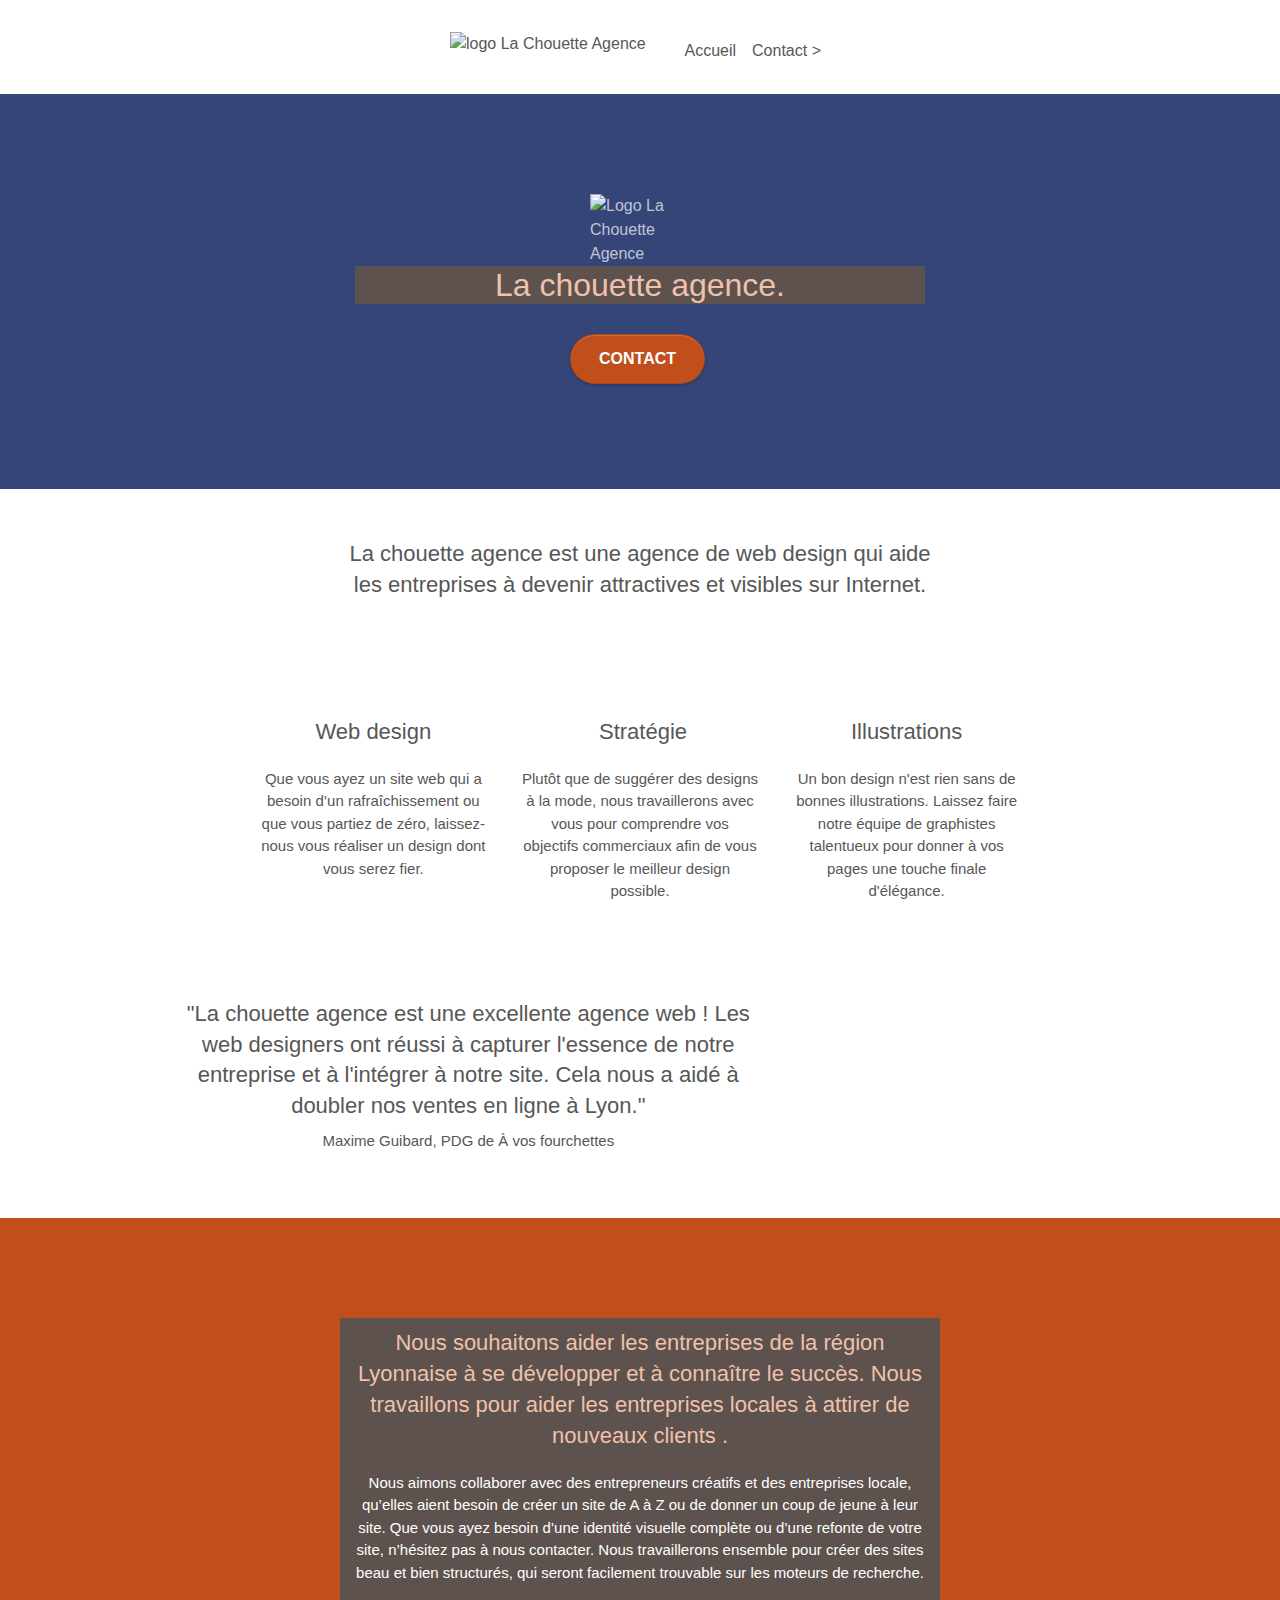
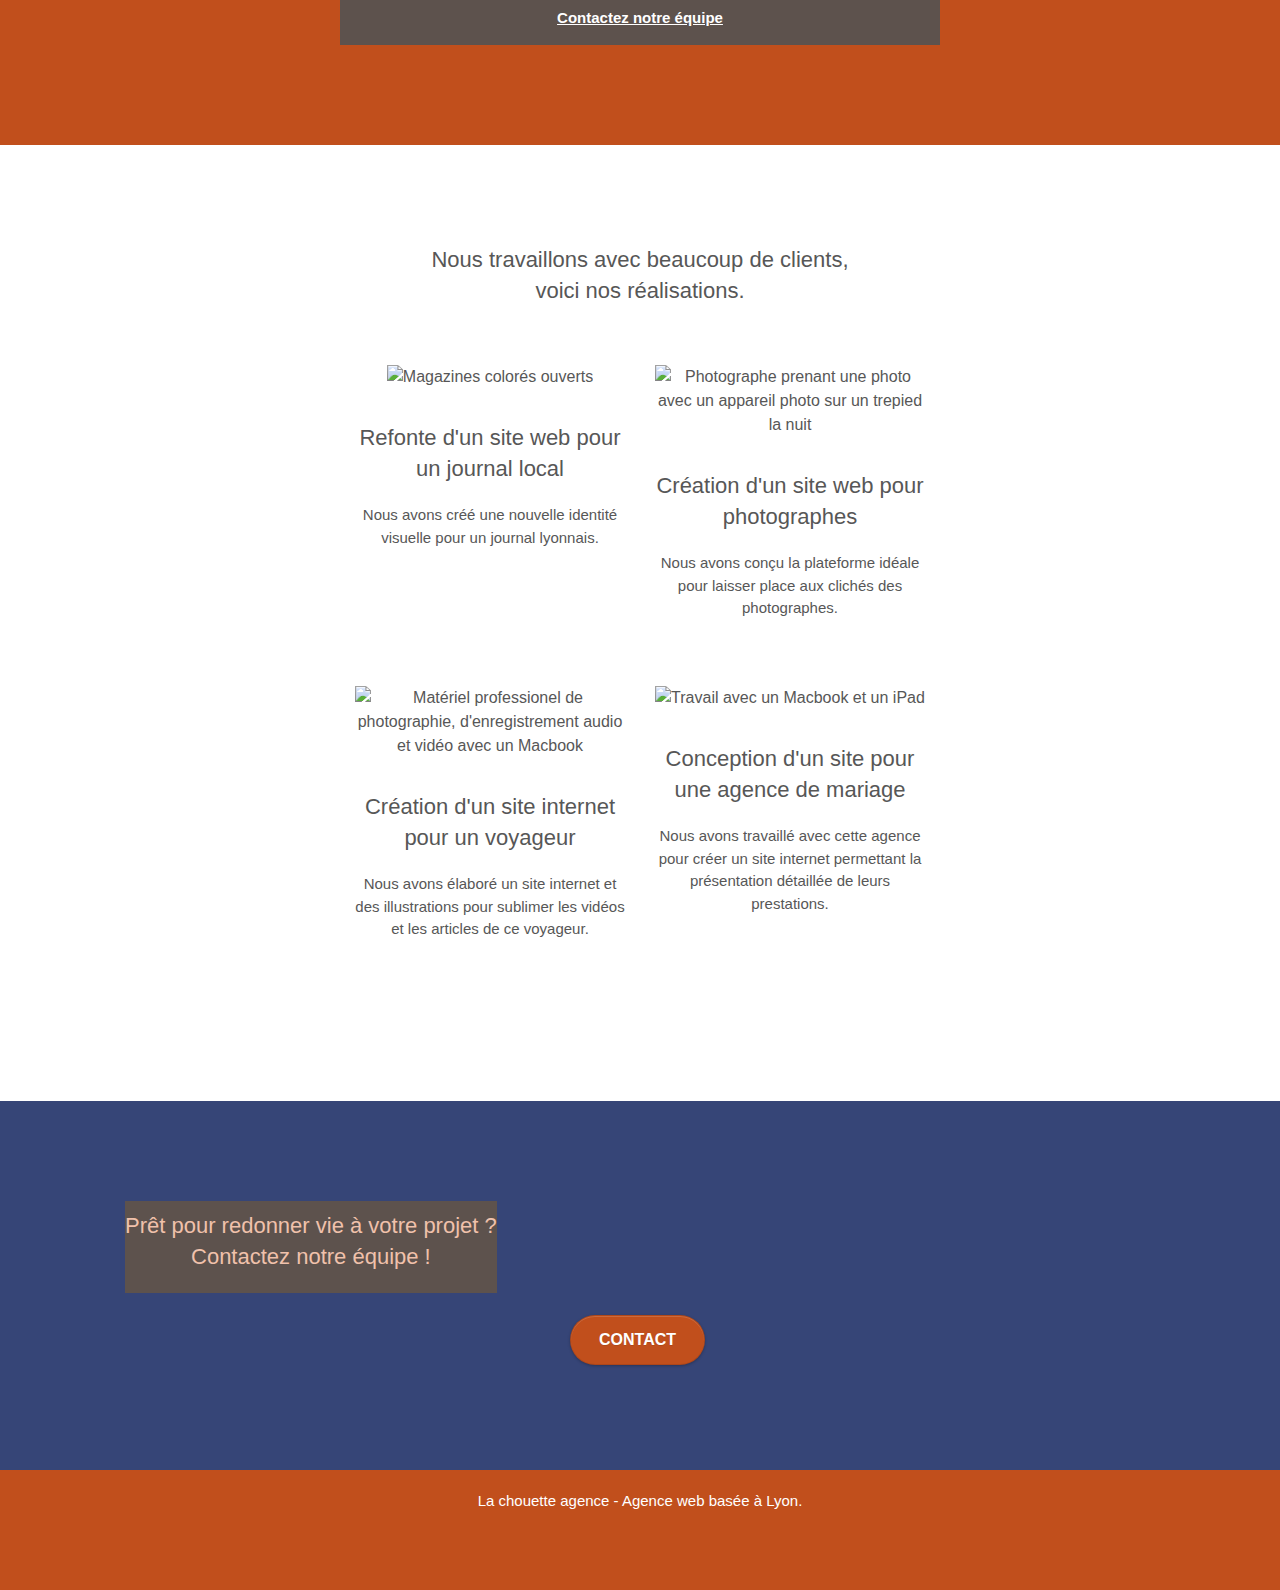
==== index.html @ 28e5acdd "Ajout CSS pour icône, MAJ navbar & suppression exemple navbar" ====
<!DOCTYPE html>
<html lang="fr">
<head>
    <meta charset="utf-8">
    <meta name="keywords" content="seo, google, site web, site internet, agence design paris, agence design, agence design,agence design,agence design,agence design,agence design,agence design,agence design,agence design">
    <meta name="description" content="Agence web à paris, stratégie web, web design, illustrations, design de site web, site web, web, internet, site internet, site">
    <meta name="viewport" content="width=device-width, initial-scale=1.0">
    
    <link rel="shortcut icon" type="image/png" href="favicon.jpg">
    
	<link rel="stylesheet" href="https://stackpath.bootstrapcdn.com/bootstrap/4.4.1/css/bootstrap.min.css" integrity="sha384-Vkoo8x4CGsO3+Hhxv8T/Q5PaXtkKtu6ug5TOeNV6gBiFeWPGFN9MuhOf23Q9Ifjh" crossorigin="anonymous">
	<link rel="stylesheet" type="text/css" href="style.css">
	<link rel="stylesheet" type="text/css" href="css/font-awesome.css">
	<link rel="stylesheet" type="text/css" href="css/et-line.css">

	<script src="https://code.jquery.com/jquery-3.4.1.slim.min.js" integrity="sha384-J6qa4849blE2+poT4WnyKhv5vZF5SrPo0iEjwBvKU7imGFAV0wwj1yYfoRSJoZ+n" crossorigin="anonymous"></script>
	<script src="https://stackpath.bootstrapcdn.com/bootstrap/4.4.1/js/bootstrap.min.js" integrity="sha384-wfSDF2E50Y2D1uUdj0O3uMBJnjuUD4Ih7YwaYd1iqfktj0Uod8GCExl3Og8ifwB6" crossorigin="anonymous"></script>

    <title>La Chouette Agence - Accueil</title>

    
<!-- Analytics -->
 
<!-- Analytics END -->
    
</head>
<body>
<!-- Principal conteneur -->
<div class="page-container">
    
<!-- bloc-0 -->
<header aria-label="Header">
	<div id="logo">
			<a href="index.html"><img src="img/la-chouette-agence-min.png" alt="logo La Chouette Agence" height="40" /></a>
		</div>
		<nav class="navbar navbar-light navbar-expand-sm">
			<button class="navbar-toggler" type="button" data-toggle="collapse" data-target="#responsive" aria-expanded="true" aria-label="Toggle navigation">
				<span class="navbar-toggler-icon"></span>
			</button>

			<div class="collapse navbar-collapse" id="responsive">
				<ul class="navbar-nav mr-auto">
					<li class="nav-item">
						<a class="nav-link" href="../index.html">Accueil</a>
					</li>
					<li class="nav-item">
						<a class="nav-link" href="../page2.html">Contact ></a>
					</li>
				</ul>
			</div>
		</nav>
</header>
<!-- bloc-0 END -->

<!-- bloc-1-presentation -->
<section role="banner" aria-label="Présentation">
	<div class="bloc bgc-dark-slate-blue bg-banniere d-bloc bg-t-edge bloc-bg-texture texture-paper b-parallax" id="bloc-1-hero">
		<div class="container bloc-lg">
			<div class="row tight-width-whitespace">
				<div class="col-sm-12">
					<img src="img/logo-min.png" class="center-block image-resize-mode" width="100" role="img" aria-label="Logo Chouette" alt="Logo La Chouette Agence" />
					<div class="bg-banniere-texte">
						<h1 class="text-center hero-bloc-text tc-white ">
							La chouette agence.
						</h1>
					</div>
					<div class="text-center">
						<a href="page2.html" class="btn btn-lg btn-clean btn-rd cta-hero btn-atomic-tangerine" id="cta-hero" role="button" aria-label="Contact" aria-describedby="Aller sur la page de contact">Contact</a>
					</div>
				</div>
			</div>
		</div>
	</div>
</section>
<!-- bloc-1-presentation END -->

<!-- bloc-2-services -->
<section aria-label="Service">
	<div class="bloc bgc-white l-bloc" id="bloc-2-services">
		<div class="container bloc-md">
			<div class="row">
				<div class="col-sm-12 text-center">
					<h2>
					La chouette agence est une agence de web design qui aide <br>
					les entreprises à devenir attractives et visibles sur Internet.
					</h2>
				</div>
			</div>
			<div class="row voffset-lg med-width-whitespace">
				<div class="col-sm-4">
					<div class="text-center">
						<span class="et-icon-browser sm-shadow icon-dark-slate-blue icons icon-lg" role="img" aria-label="Icône Application"></span>
					</div>
					<h2 class="mg-md text-center">
						Web design
					</h2>
					<p class="text-center ">
						Que vous ayez un site web qui a besoin d&rsquo;un rafraîchissement ou que vous partiez de zéro, laissez-nous vous réaliser un design dont vous serez fier.
					</p>
				</div>
				<div class="col-sm-4">
					<div class="text-center">
						<span class="et-icon-presentation sm-shadow icon-dark-slate-blue icons icon-lg" role="img" aria-label="Icône Courbe Ascendante"></span>
					</div>
					<h2 class="mg-md text-center">
						&nbsp;Stratégie
					</h2>
					<p class="text-center ">
						Plutôt que de suggérer des designs à la mode, nous travaillerons avec vous pour comprendre vos objectifs commerciaux afin de vous proposer le meilleur design possible.<br>
					</p>
				</div>
				<div class="col-sm-4">
					<div class="text-center">
						<span class="et-icon-edit sm-shadow icon-dark-slate-blue icons icon-lg" role="img" aria-label="Icône Crayon"></span>
					</div>
					<h2 class="mg-md text-center">
						Illustrations
					</h2>
					<p class="text-center ">
						Un bon design n'est rien sans de bonnes illustrations. Laissez faire notre équipe de graphistes talentueux pour donner à vos pages une touche finale d'élégance.
					</p>
				</div>
			</div>
			<div class="row voffset-lg voffset">
				<div class="col-xs-12 col-md-8 col-md-offset-2 text-center">
					<h2 aria-label="Citation">
					"La chouette agence est une excellente agence web ! Les <br>
					web designers ont réussi à capturer l'essence de notre <br>
					entreprise et à l'intégrer à notre site. Cela nous a aidé à <br>
					doubler nos ventes en ligne à Lyon."
					</h2>

					<p class="quoteAuthor" aria-label="Auteur">
						Maxime Guibard, PDG de À vos fourchettes
					</p>

				</div>
			</div>
		</div>
	</div>
</section>
<!-- bloc-2-services END -->

<!-- bloc-3-what-i-do -->
<section role="banner" aria-label="Qu'est-ce que je fais?">
	<div class="bloc tc-white bgc-atomic-tangerine bg-presentation d-bloc bloc-bg-texture b-parallax" id="bloc-3-what-i-do">
		<div class="container bloc-lg">
			<div class="row tight-width-whitespace">
				<div class="col-sm-12 bg-banniere-texte">
					<h2 class="mg-md text-center tc-white bg-banniere-texte">
						Nous souhaitons aider les entreprises de la région Lyonnaise à se développer et à connaître le succès. Nous travaillons pour aider les entreprises locales à attirer de nouveaux clients .<br>
					</h2>
					<p class="text-center white bg-banniere-texte">
						Nous aimons collaborer avec des entrepreneurs créatifs et des entreprises locale, qu’elles aient besoin de créer un site de A à Z ou de donner un coup de jeune à leur site. Que vous ayez besoin d’une identité visuelle complète ou d’une refonte de votre site, n’hésitez pas à nous contacter. Nous travaillerons ensemble pour créer des sites beau et bien structurés, qui seront facilement trouvable sur les moteurs de recherche. <br><br><a class="ltc-white bold-link" href="page2.html" role="link" aria-label="Contact" aria-describedby="Allez à la page de contact">Contactez notre équipe</a><br>
					</p>
				</div>
			</div>
		</div>
	</div>
</section>
<!-- bloc-3-what-i-do END -->

<!-- bloc-4-portfolio -->
<section aria-label="Portfolio">
	<div class="bloc bgc-white bg-lines-h2-bg bg-repeat l-bloc" id="bloc-4-portfolio">
		<div class="container bloc-lg">
			<div class="row">
				<div class="col-sm-12 text-center">
					<h2>
					Nous travaillons avec beaucoup de clients,<br>
					voici nos réalisations.
					</h2>
				</div>
			</div>
			<div class="row tight-width-whitespace portfolio-row">
				<div class="col-sm-6">
					<a href="#" data-lightbox="img/1.jpg" data-gallery-id="gallery-1" data-caption="Refonte d'un site web pour un journal local" data-frame="snapshot-lb"><img src="img/1-min.jpg" role="img" alt="Magazines colorés ouverts" class="img-responsive portfolio-thumb" /></a>
					<h2 class="mg-md text-center">
						Refonte d'un site web pour un journal local
					</h2>
					<p class="text-center">
						Nous avons créé une nouvelle identité visuelle pour un journal lyonnais.
					</p>
				</div>
				<div class="col-sm-6">
					<a href="#" data-lightbox="img/2-min.jpg" data-gallery-id="gallery-1" data-caption="Création d'un site web pour photographes" data-frame="snapshot-lb"><img src="img/2-min.jpg" class="img-responsive portfolio-thumb" role="img" alt="Photographe prenant une photo avec un appareil photo sur un trepied la nuit" /></a>
					<h2 class="mg-md text-center">
						Création d'un site web pour photographes
					</h2>
					<p class="text-center">
						Nous avons conçu la plateforme idéale pour laisser place aux clichés des photographes.
					</p>
				</div>
			</div>
			<div class="row tight-width-whitespace portfolio-row">
				<div class="col-sm-6">
					<a href="#" data-lightbox="img/3-min.jpg" data-gallery-id="gallery-1" data-caption="Création d'un site internet pour un voyageur" data-frame="snapshot-lb"><img src="img/3-min.jpg" class="img-responsive portfolio-thumb" role="img" alt="Matériel professionel de photographie, d'enregistrement audio et vidéo avec un Macbook"/></a>
					<h2 class="mg-md text-center">
						Création d'un site internet pour un voyageur
					</h2>
					<p class="text-center">
						Nous avons élaboré un site internet et des illustrations pour sublimer les vidéos et les articles de ce voyageur.
					</p>
				</div>
				<div class="col-sm-6">
					<a href="#" data-lightbox="img/4-min.jpg" data-gallery-id="gallery-1" data-caption="Conception d'un site pour une agence de mariage" data-frame="snapshot-lb"><img src="img/4-min.jpg" class="img-responsive portfolio-thumb" role="img" alt="Travail avec un Macbook et un iPad" /></a>
					<h2 class="mg-md text-center">
						Conception d'un site pour une agence de mariage
					</h2>
					<p class="text-center">
						Nous avons travaillé avec cette agence pour créer un site internet permettant la présentation détaillée de leurs prestations.
					</p>
				</div>
			</div>
		</div>
	</div>
</section>
<!-- bloc-4-portfolio END -->

<!-- bloc-5-cta -->
<section aria-label="Footer">
	<div class="bloc bgc-dark-slate-blue bg-banniere d-bloc bloc-bg-texture" id="bloc-5-cta">
		<div class="container bloc-lg">
			<div class="row">
				<div class="bg-banniere-texte">
					<h2 class="mg-md text-center tc-white">
						Prêt pour redonner vie à votre projet ?<br>Contactez notre équipe !
					</h2>
				</div>
				<div class="col-sm-12 text-center">
					<a href="page2.html" class="btn btn-atomic-tangerine btn-clean btn-rd btn-lg cta-hero">Contact</a>
				</div>
			</div>
		</div>
	</div>
</section>
<!-- bloc-5-cta END -->

<!-- Footer - bloc-8 -->
<footer>
	<div class="bloc bgc-atomic-tangerine d-bloc" id="bloc-8">
		<div class="container bloc-sm">
			<div class="row">
				<div class="col-sm-12">
					<p class="text-center white">
						La chouette agence - Agence web basée à Lyon.<br>
					</p>
					<div class="row row-no-gutters social">
						<div class="col-sm-3">
							<div class="text-center">
								<a class="social" href="index.html" role="link"><span class="fa fa-twitter icon-md" role="img" aria-label="Twitter"></span></a>
							</div>
						</div>
						<div class="col-sm-3">
							<div class="text-center">
								<a class="social" href="index.html" role="link"><span class="fa fa-facebook icon-md" role="img" aria-label="Facebook"></span></a>
							</div>
						</div>
						<div class="col-sm-3">
							<div class="text-center">
								<a class="social" href="index.html" role="link"><span class="fa fa-dribbble icon-md" role="img" aria-label="Dribbble"></span></a>
							</div>
						</div>
						<div class="col-sm-3">
							<div class="text-center">
								<a class="social" href="Exercice/navbar.html" role="link"><span class="fa fa-instagram icon-md" role="img" aria-label="Instagram"></span></a>
							</div>
						</div>
					</div>
				</div>
			</div>
		</div>
	</div>
</footer>
<!-- Footer - bloc-8 END -->

</div>
<!-- Principal conteneur END -->
    

</body>
</html>
---- style.css ----
body {
    margin: 0;
    padding: 0;
    background: #FFF;
    overflow-x: hidden;
    -webkit-font-smoothing: antialiased;
    -moz-osx-font-smoothing: grayscale;
}

a,
button {
    transition: all .3s ease-in-out;
    outline: none!important;
}

a:hover {
    text-decoration: none;
    cursor: pointer;
}

#page-loading-blocs-notifaction {
    position: fixed;
    top: 0;
    bottom: 0;
    width: 100%;
    z-index: 100000;
    background: #FFFFFF url("img/pageload-spinner.gif") no-repeat center center;
}

.bloc {
    width: 100%;
    clear: both;
    background: 50% 50% no-repeat;
    padding: 0 50px;
    -webkit-background-size: cover;
    -moz-background-size: cover;
    -o-background-size: cover;
    background-size: cover;
    position: relative;
}

.bloc .container {
    padding-left: 0;
    padding-right: 0;
}

.bloc-lg {
    padding: 100px 50px;
}

.bloc-md {
    padding: 50px;
}

.bloc-sm {
    padding: 20px 50px;
}

.bg-center,
.bg-l-edge,
.bg-r-edge,
.bg-t-edge,
.bg-b-edge,
.bg-tl-edge,
.bg-bl-edge,
.bg-tr-edge,
.bg-br-edge,
.bg-repeat {
    -webkit-background-size: auto!important;
    -moz-background-size: auto!important;
    -o-background-size: auto!important;
    background-size: auto!important;
}

.bg-repeat {
    background: repeat;
}

.bg-t-edge {
    background: top no-repeat;
}

.bloc-bg-texture::before {
    content: "";
    background-size: 2px 2px;
    position: absolute;
    top: 0;
    bottom: 0;
    left: 0;
    right: 0;
}

.texture-paper::before {
    background: url("img/texture-paper-min.png");
    background-size: 280px 280px;
}

.b-parallax {
    background-attachment: fixed;
}

.d-bloc {
    color: rgba(255, 255, 255, .7);
}

.d-bloc button:hover {
    color: rgba(255, 255, 255, .9);
}

.d-bloc .icon-round,
.d-bloc .icon-square,
.d-bloc .icon-rounded,
.d-bloc .icon-semi-rounded-a,
.d-bloc .icon-semi-rounded-b {
    border-color: rgba(255, 255, 255, .9);
}

.d-bloc .divider-h span {
    border-color: rgba(255, 255, 255, .2);
}

.d-bloc .a-btn,
.d-bloc .navbar a,
.d-bloc .navbar-brand,
.d-bloc a .icon-sm,
.d-bloc a .icon-md,
.d-bloc a .icon-lg,
.d-bloc a .icon-xl,
.d-bloc h1 a,
.d-bloc h2 a,
.d-bloc h3 a,
.d-bloc h4 a,
.d-bloc h5 a,
.d-bloc h6 a,
.d-bloc p a {
    color: rgba(255, 255, 255, .6);
}

.d-bloc .a-btn:hover,
.d-bloc .navbar a:hover,
.d-bloc .navbar-brand:hover,
.d-bloc a:hover .icon-sm,
.d-bloc a:hover .icon-md,
.d-bloc a:hover .icon-lg,
.d-bloc a:hover .icon-xl,
.d-bloc h1 a:hover,
.d-bloc h2 a:hover,
.d-bloc h3 a:hover,
.d-bloc h4 a:hover,
.d-bloc h5 a:hover,
.d-bloc h6 a:hover,
.d-bloc p a:hover {
    color: rgba(255, 255, 255, 1);
}

.d-bloc .navbar-toggle .icon-bar {
    background: rgba(255, 255, 255, 1);
}

.d-bloc .btn-wire,
.d-bloc .btn-wire:hover {
    color: rgba(255, 255, 255, 1);
    border-color: rgba(255, 255, 255, 1);
}

.d-bloc .panel {
    color: rgba(0, 0, 0, .5);
}

.d-bloc .panel button:hover {
    color: rgba(0, 0, 0, .7);
}

.d-bloc .panel icon {
    border-color: rgba(0, 0, 0, .7);
}

.d-bloc .panel .divider-h span {
    border-color: rgba(0, 0, 0, .1);
}

.d-bloc .panel .a-btn {
    color: rgba(0, 0, 0, .6);
}

.d-bloc .panel .a-btn:hover {
    color: rgba(0, 0, 0, 1);
}

.d-bloc .panel .btn-wire,
.d-bloc .panel .btn-wire:hover {
    color: rgba(0, 0, 0, .7);
    border-color: rgba(0, 0, 0, .3);
}

.d-bloc .panel,
.l-bloc {
    color: rgba(0, 0, 0, .5);
}

.d-bloc .panel button:hover,
.l-bloc button:hover {
    color: rgba(0, 0, 0, .7);
}

.l-bloc .icon-round,
.l-bloc .icon-square,
.l-bloc .icon-rounded,
.l-bloc .icon-semi-rounded-a,
.l-bloc .icon-semi-rounded-b {
    border-color: rgba(0, 0, 0, .7);
}

.d-bloc .panel .divider-h span,
.l-bloc .divider-h span {
    border-color: rgba(0, 0, 0, .1);
}

.d-bloc .panel .a-btn,
.l-bloc .a-btn,
.l-bloc .navbar a,
.l-bloc .navbar-brand,
.l-bloc a .icon-sm,
.l-bloc a .icon-md,
.l-bloc a .icon-lg,
.l-bloc a .icon-xl,
.l-bloc h1 a,
.l-bloc h2 a,
.l-bloc h3 a,
.l-bloc h4 a,
.l-bloc h5 a,
.l-bloc h6 a,
.l-bloc p a {
    color: rgba(0, 0, 0, .6);
}

.d-bloc .panel .a-btn:hover,
.l-bloc .a-btn:hover,
.l-bloc .navbar a:hover,
.l-bloc .navbar-brand:hover,
.l-bloc a:hover .icon-sm,
.l-bloc a:hover .icon-md,
.l-bloc a:hover .icon-lg,
.l-bloc a:hover .icon-xl,
.l-bloc h1 a:hover,
.l-bloc h2 a:hover,
.l-bloc h3 a:hover,
.l-bloc h4 a:hover,
.l-bloc h5 a:hover,
.l-bloc h6 a:hover,
.l-bloc p a:hover {
    color: rgba(0, 0, 0, 1);
}

.l-bloc .navbar-toggle .icon-bar {
    color: rgba(0, 0, 0, .6);
}

.d-bloc .panel .btn-wire,
.d-bloc .panel .btn-wire:hover,
.l-bloc .btn-wire,
.l-bloc .btn-wire:hover {
    color: rgba(0, 0, 0, .7);
    border-color: rgba(0, 0, 0, .3);
}

.voffset {
    margin-top: 30px;
}

.voffset-lg {
    margin-top: 80px;
}

.row-no-gutters {
    margin-right: 0;
    margin-left: 0;
}

.row.row-no-gutters > [class^="col-"],
.row.row-no-gutters > [class*=" col-"] {
    padding-right: 0;
    padding-left: 0;
}

#bloc-1-hero h1 {
    font-size: 32px;
}

.navbar {
    margin-bottom: 0;
    z-index: 1;
}

.navbar-brand {
    height: auto;
    padding: 3px 15px;
    font-size: 25px;
    font-weight: normal;
    font-weight: 600;
    line-height: 44px;
}

.navbar-brand img {
    max-height: 200px;
    margin: 0 5px 0 0;
    display: inline;
}

.navbar-brand img[src$=svg] {
    min-width: 100px;
}

.nav-center .navbar-brand img {
    margin: 0;
}

.navbar .nav {
    padding-top: 2px;
    margin-right: -16px;
    float: right;
    z-index: 1;
}

.nav > li {
    float: left;
    margin-top: 4px;
    font-size: 16px;
}

.navbar-nav .open .dropdown-menu > li > a {
    text-align: inherit;
}

.nav > li a:hover,
.nav > li a:focus {
    background: transparent;
}

.navbar-toggle {
    margin: 10px 10px 0 0;
    border: 0px;
}

.navbar-toggle:hover {
    background: transparent!important;
}

.navbar-toggle .icon-bar {
    background-color: rgba(0, 0, 0, .5);
    width: 26px;
}

.nav-invert .navbar .nav {
    float: left;
}

.nav-invert .navbar-header,
.nav-invert .navbar-brand {
    float: right;
    position: relative;
    z-index: 2;
}

@media (min-width: 768px) {
    .site-navigation {
        position: absolute;
        top: 50%;
        right: 20px;
        transform: translate(0, -50%);
        -webkit-transform: translateY(-50%);
    }
    .nav > li .dropdown-menu a,
    .nav > li .dropdown-menu a:hover {
        color: #484848;
    }
    .nav-invert .site-navigation {
        left: 0;
        right: 0;
    }
    .nav-center {
        text-align: center;
    }
    .nav-center .navbar-header {
        width: 100%;
    }
    .nav-center .navbar-header,
    .nav-center .navbar-brand,
    .nav-center .nav > li {
        float: none;
        display: inline-block;
    }
    .nav-center .site-navigation {
        position: relative;
        width: 100%;
        right: 0;
        margin-right: 0px;
        margin-top: 20px;
    }
    .nav-center.mini-nav .navbar-toggle {
        float: none;
        margin: 10px auto 0;
    }
}

.nav > li > .dropdown a {
    background: none!important;
    display: block;
    padding: 14px 15px;
}

nav .caret {
    margin: 0 5px;
}

.dropdown-menu .dropdown-menu {
    top: -8px;
    left: 100%;
}

.dropdown-menu .dropmenu-flow-right {
    top: 100%;
    left: 0;
    margin-left: -1px;
    border-top-left-radius: 0;
    border-top-right-radius: 0;
}

.dropdown-menu .dropdown span {
    border: 4px solid black;
    border-top-color: transparent;
    border-right-color: transparent;
    border-bottom-color: transparent;
    margin: 6px -5px 0 0!important;
    float: right;
}

.mg-md {
    margin-top: 10px;
    margin-bottom: 20px;
}

.mg-lg {
    margin-top: 10px;
    margin-bottom: 40px;
}

.btn {
    margin: 0 5px 5px 0;
}

.btn.pull-right {
    margin: 0 0 5px 5px;
}

.btn-d,
.btn-d:hover,
.btn-d:focus {
    color: #FFF;
    background: rgba(0, 0, 0, .3);
}

button {
    outline: none!important;
}

.btn-rd {
    border-radius: 40px;
}

.btn-clean {
    border: 1px solid rgba(0, 0, 0, .08);
    border-bottom-color: rgba(0, 0, 0, .1);
    text-shadow: 0 1px 0 rgba(0, 0, 1, .1);
    box-shadow: 0 1px 3px rgba(0, 0, 1, .25), inset 0 1px 0 0 rgba(255, 255, 255, .15);
}

.icon-md {
    font-size: 30px!important;
}

.icon-lg {
    font-size: 60px!important;
}

.sm-shadow {
    text-shadow: 0 1px 2px rgba(0, 0, 0, .3);
}

.panel-sq,
.panel-sq .panel-heading,
.panel-sq .panel-footer {
    border-radius: 0;
}

.panel-rd {
    border-radius: 30px;
}

.panel-rd .panel-heading {
    border-radius: 29px 29px 0 0;
}

.panel-rd .panel-footer {
    border-radius: 0 0 29px 29px;
}

.form-control {
    border-color: rgba(0, 0, 0, .1);
    box-shadow: none;
}

.scrollToTop {
    width: 40px;
    height: 40px;
    position: fixed;
    bottom: 20px;
    right: 20px;
    opacity: 0;
    z-index: 500;
    transition: all .3s ease-in-out;
}

.scrollToTop span {
    margin-top: 6px;
}

.showScrollTop {
    font-size: 14px;
    opacity: 1;
}

a[data-lightbox] {
    position: relative;
    display: block;
    text-align: center;
}

a[data-lightbox]:hover::before {
    content: "+";
    font-family: "HelveticaNeue-Light", "Helvetica Neue Light", "Helvetica Neue", Helvetica, Arial;
    font-size: 32px;
    width: 50px;
    height: 50px;
    margin-left: -25px;
    border-radius: 50%;
    background: rgba(0, 0, 0, .6);
    color: #FFF;
    font-weight: 100;
    z-index: 1;
    position: absolute;
    top: 50%;
    transform: translateY(-50%);
    -webkit-transform: translateY(-50%);
}

a[data-lightbox]:hover img {
    opacity: 0.6;
    -webkit-animation-fill-mode: none;
    animation-fill-mode: none;
}

#lightbox-modal {
    display: flex;
    align-items: center;
}

#lightbox-modal .modal-dialog {
    width: 90%;
    max-width: 900px;
    margin: 0 auto 0;
}

#lightbox-modal .modal-dialog img {
    max-height: 90vh;
    margin: 0 auto;
}

.lightbox-caption {
    padding: 20px;
    color: #FFF;
    background: rgba(0, 0, 0, .5);
    position: absolute;
    left: 15px;
    right: 15px;
    bottom: 5px;
}

.close-lightbox {
    color: #FFF;
    font-size: 30px;
    position: absolute;
    top: 20px;
    right: 20px;
    z-index: 20;
    background: rgba(0, 0, 0, .5);
    border: none;
    line-height: 30px;
    padding: 0 9px 5px;
    opacity: 0.3;
}

.close-lightbox:hover,
.next-lightbox:hover,
.prev-lightbox:hover {
    opacity: 1.0;
    color: #FFF;
}

.next-lightbox,
.prev-lightbox {
    font-size: 20px;
    color: rgba(255, 255, 255, .9);
    background: rgba(0, 0, 0, .5);
    transition: all .2s ease-in-out;
    position: absolute;
    top: 45%;
    z-index: 1;
    opacity: 0.4;
}

.next-lightbox {
    padding: 6px 8px 1px 13px;
    right: 25px;
}

.prev-lightbox {
    padding: 6px 13px 1px 10px;
    left: 25px;
}

.snapshot-lb .modal-body {
    padding-bottom: 45px;
}

.snapshot-lb .lightbox-caption {
    padding: 0;
    color: rgba(0, 0, 0, .5);
    background: none;
}

h1,
h2,
h3,
h4,
h5,
h6,
p,
label,
.btn,
a {
    font-family: "helvetica";
    font-weight: 400;
    color: #575757!important;
}

.aFooter {
    color: #242424!important;
}

.container {
    max-width: 1000px;
}

.hero-bloc-text {
    font-size: 38px;
}

.hero-bloc-text-sub {
    font-size: 36px;
}

.statement-bloc-text {
    line-height: 26px;
    font-style: italic;
    font-size: 20px;
    text-align: center;
    font-weight: lighter;
    max-width: 520px;
    margin: auto auto auto auto;
}

p {
    font-size: 15px;
}

.tight-width-whitespace {
    max-width: 600px;
    margin: auto auto auto auto;
}

.h1 {
    font-size: 20px;
    font-family: "Open Sans";
}

.cta-hero {
    margin-top: 22px;
    color: #FFFFFF!important;
    text-transform: uppercase;
    padding: 12px 28px 12px 28px;
    font-size: 16px;
    font-weight: 700;
}

.social {
    max-width: 400px;
    margin: 26px auto auto auto;
}

h2 {
    font-size: 22px;
    line-height: 1.4em;
}

h3 {
    font-size: 15px;
    text-transform: uppercase;
    font-weight: 700;
    color: #333333!important;
}

.footerTitle {
    font-weight: 700;
    color: #FFFFFF!important;
    font-size: 18px;
    line-height: 0.7em;
}

.med-width-whitespace {
    max-width: 800px;
    margin: auto auto auto auto;
    box-shadow: 0px 0px 0px #000000;
}

h1 {
    color: #333333!important;
}

h4 {
    color: #333333!important;
}

.icons {
    margin-bottom: 14px;
    margin-top: 24px;
}

.white {
    color: #FFFFFF!important;
}

.portfolio-thumb {
    margin-bottom: 24px;
}

.portfolio-row {
    margin-bottom: 44px;
    margin-top: 50px;
}

.avatar {
    box-shadow: 0px 4px 9px rgba(0, 0, 0, 0.3);
}

.black-background {
    background-color: #5d524d;
    padding: 40px 40px 40px 40px;
}

.bg-banniere-texte {
    background-color: #5d524d!important;
}

.bold-link {
    font-weight: 900;
    text-decoration: underline!important;
}

.bgc-white {
    background-color: #FFFFFF;
}

.bgc-dark-slate-blue {
    background-color: #364577;
}

.bgc-atomic-tangerine {
    background-color: #C14F1C;
}

.tc-white {
    color: #F0C1AB!important;
}

.btn-atomic-tangerine {
    background: #C14F1C;
    color: #FFFFFF!important;
}

.btn-atomic-tangerine:hover {
    background: #C27956!important;
    color: #FFFFFF!important;
}

.ltc-white {
    color: #FFFFFF!important;
}

.ltc-white:hover {
    color: #cccccc!important;
}

.ltc-atomic-tangerine {
    color: #F3976C!important;
}

.ltc-atomic-tangerine:hover {
    color: #c27956!important;
}

.icon-dark-slate-blue {
    color: #364577!important;
    border-color: #364577!important;
}

.bg-dots-bg {
    background-image: url("img/dots-bg.png");
}

.bg-lines-h2-bg {
    background-image: url("img/lines-h2-bg-min.png");
}

.bg-banniere {
    background-image: url("img/la-chouette-agence-banniere-min.jpg");
}

.bg-presentation {
    background-image: url("img/image-de-presentation-min.jpg");
}

.center-block {
    display: block;
    margin-right: auto;
    margin-left: auto;
}

header {
    display: flex;
    justify-content: space-between;
    flex-direction: row;
    margin-bottom: 15px;
}

#logo {
    padding-top: 31px;
    margin-left: 450px;
}

.navbar {
    justify-content: flex-end!important;
    padding-top: 31px!important;
    margin-right: 435px;
}

@media (max-width: 1024px) {
    .bloc {
        padding-left: 20px;
        padding-right: 20px;
    }
    .bloc.full-width-bloc,
    .bloc-tile-2.full-width-bloc .container,
    .bloc-tile-3.full-width-bloc .container,
    .bloc-tile-4.full-width-bloc .container {
        padding-left: 0;
        padding-right: 0;
    }
}

@media (max-width: 992px) and (min-width: 768px) {
    .navbar .nav {
        max-width: 80%
    }
    .nav-center.navbar .nav {
        max-width: 100%
    }
}

@media only screen and (min-device-width: 768px) and (max-device-width: 1024px) and (orientation: landscape) {
    .b-parallax {
        background-attachment: scroll;
    }
}

@media only screen and (min-device-width: 1024px) and (max-device-width: 1366px) and (-webkit-min-device-pixel-ratio: 1.5) {
    .b-parallax {
        background-attachment: scroll;
    }
}

@media (max-width: 991px) {
    .container {
        width: 100%;
    }
    .b-parallax {
        background-attachment: scroll;
    }
    .page-container,
    #hero-bloc {
        overflow-x: hidden;
        position: relative;
    }
    .bloc {
        padding-left: constant(safe-area-inset-left);
        padding-right: constant(safe-area-inset-right);
    }
    .bloc-group,
    .bloc-group .bloc {
        display: block;
        width: 100%;
    }
    .bloc-fill-screen .fill-bloc-top-edge,
    .bloc-fill-screen .fill-bloc-bottom-edge {
        padding: 0 20px;
        padding-left: constant(safe-area-inset-left);
        padding-right: constant(safe-area-inset-right);
    }
}

@media (max-width: 767px) {
    .page-container {
        overflow-x: hidden;
        position: relative;
    }
    h1,
    h2,
    h3,
    h4,
    h5,
    h6,
    p,
    #disqus_thread {
        padding-left: 10px!important;
        padding-right: 10px!important;
    }
    .b-parallax {
        background-attachment: scroll;
    }
    .navbar .nav {
        padding-top: 0;
        border-top: 1px solid rgba(0, 0, 0, .2);
        float: none!important;
    }
    .navbar.row {
        margin-left: 0;
        margin-right: 0;
    }
    .site-navigation {
        position: inherit;
        transform: none;
        -webkit-transform: none;
        -ms-transform: none;
    }
    .nav > li {
        margin-top: 0;
        border-bottom: 1px solid rgba(0, 0, 0, .1);
        background: rgba(0, 0, 0, .05);
        text-align: left;
        padding-left: 15px;
        width: 100%;
    }
    .nav > li:hover {
        background: rgba(0, 0, 0, .08);
    }
    .dropdown .dropdown a .caret {
        float: none;
        margin: 5px 0 0 10px!important;
        border: 4px solid black;
        border-bottom-color: transparent;
        border-right-color: transparent;
        border-left-color: transparent;
    }
    #hero-bloc .navbar .nav {
        background: rgba(0, 0, 0, .8);
    }
    #hero-bloc .navbar .nav a {
        color: rgba(255, 255, 255, .6);
    }
    .hero {
        padding: 50px 0;
    }
    .hero-nav {
        left: -1px;
        right: -1px;
    }
    .navbar-collapse {
        padding: 0;
        overflow-x: hidden;
        -webkit-box-shadow: none;
        box-shadow: none;
    }
    .navbar-brand img {
        max-height: 40px;
        width: auto;
    }
    .nav-invert .navbar-header {
        float: none;
        width: 100%;
    }
    .nav-invert .navbar-toggle {
        float: left;
        margin-left: 10px;
    }
    .bloc {
        padding-left: 0;
        padding-right: 0;
    }
    .bloc-xxl,
    .bloc-xl,
    .bloc-lg {
        padding: 40px 0;
    }
    .bloc-sm,
    .bloc-md {
        padding-left: 0;
        padding-right: 0;
    }
    .bloc-tile-2 .container,
    .bloc-tile-3 .container,
    .bloc-tile-4 .container,
    .bloc-fill-screen .fill-bloc-top-edge,
    .bloc-fill-screen .fill-bloc-bottom-edge {
        padding-left: 0;
        padding-right: 0;
    }
    .a-block {
        padding: 0 10px;
    }
    .btn-dwn {
        display: none;
    }
    .voffset {
        margin-top: 5px;
    }
    .voffset-md {
        margin-top: 20px;
    }
    .voffset-lg {
        margin-top: 30px;
    }
    form {
        padding: 5px;
    }
    .close-lightbox {
        display: inline-block;
    }
    .blocsapp-device-iphone5 {
        background-size: 216px 425px;
        padding-top: 60px;
        width: 216px;
        height: 425px;
    }
    .blocsapp-device-iphone5 img {
        width: 180px;
        height: 320px;
    }
}

@media (max-width: 400px) {
    .bloc {
        padding-left: 0;
        padding-right: 0;
    }
}

@media (max-width: 767px) {
    .bloc-mob-center-text {
        text-align: center;
    }
}

@media (max-width: 600px) {
    header {
        margin-bottom: 20px;
    }
    #logo {
        padding: 30px 0px 0px 0px;
        margin-left: 15px;
    }

    .navbar {
        padding: 0px;
        margin-right: 0px;
    }
}
---- css/et-line.css ----
@font-face {
    font-family: et-line;
    src: url(../fonts/et-line.eot);
    src: url(../fonts/et-line.eot?#iefix) format('embedded-opentype'), url(../fonts/et-line.woff) format('woff'), url(../fonts/et-line.ttf) format('truetype'), url(../fonts/et-line.svg#et-line) format('svg');
    font-weight: 400;
    font-style: normal
}

.et-icon-adjustments,
.et-icon-alarmclock,
.et-icon-anchor,
.et-icon-aperture,
.et-icon-attachment,
.et-icon-bargraph,
.et-icon-basket,
.et-icon-beaker,
.et-icon-bike,
.et-icon-book-open,
.et-icon-briefcase,
.et-icon-browser,
.et-icon-calendar,
.et-icon-camera,
.et-icon-caution,
.et-icon-chat,
.et-icon-circle-compass,
.et-icon-clipboard,
.et-icon-clock,
.et-icon-cloud,
.et-icon-compass,
.et-icon-desktop,
.et-icon-dial,
.et-icon-document,
.et-icon-documents,
.et-icon-download,
.et-icon-dribbble,
.et-icon-edit,
.et-icon-envelope,
.et-icon-expand,
.et-icon-facebook,
.et-icon-flag,
.et-icon-focus,
.et-icon-gears,
.et-icon-genius,
.et-icon-gift,
.et-icon-global,
.et-icon-globe,
.et-icon-googleplus,
.et-icon-grid,
.et-icon-happy,
.et-icon-hazardous,
.et-icon-heart,
.et-icon-hotairballoon,
.et-icon-hourglass,
.et-icon-key,
.et-icon-laptop,
.et-icon-layers,
.et-icon-lifesaver,
.et-icon-lightbulb,
.et-icon-linegraph,
.et-icon-linkedin,
.et-icon-lock,
.et-icon-magnifying-glass,
.et-icon-map,
.et-icon-map-pin,
.et-icon-megaphone,
.et-icon-mic,
.et-icon-mobile,
.et-icon-newspaper,
.et-icon-notebook,
.et-icon-paintbrush,
.et-icon-paperclip,
.et-icon-pencil,
.et-icon-phone,
.et-icon-picture,
.et-icon-pictures,
.et-icon-piechart,
.et-icon-presentation,
.et-icon-pricetags,
.et-icon-printer,
.et-icon-profile-female,
.et-icon-profile-male,
.et-icon-puzzle,
.et-icon-quote,
.et-icon-recycle,
.et-icon-refresh,
.et-icon-ribbon,
.et-icon-rss,
.et-icon-sad,
.et-icon-scissors,
.et-icon-scope,
.et-icon-search,
.et-icon-shield,
.et-icon-speedometer,
.et-icon-strategy,
.et-icon-streetsign,
.et-icon-tablet,
.et-icon-target,
.et-icon-telescope,
.et-icon-toolbox,
.et-icon-tools,
.et-icon-tools-2,
.et-icon-trophy,
.et-icon-tumblr,
.et-icon-twitter,
.et-icon-upload,
.et-icon-video,
.et-icon-wallet,
.et-icon-wine {
    font-family: et-line;
    speak: none;
    font-style: normal;
    font-weight: 400;
    font-variant: normal;
    text-transform: none;
    line-height: 1;
    -webkit-font-smoothing: antialiased;
    -moz-osx-font-smoothing: grayscale;
    display: inline-block
}

.et-icon-mobile:before {
    content: "\e000"
}

.et-icon-laptop:before {
    content: "\e001"
}

.et-icon-desktop:before {
    content: "\e002"
}

.et-icon-tablet:before {
    content: "\e003"
}

.et-icon-phone:before {
    content: "\e004"
}

.et-icon-document:before {
    content: "\e005"
}

.et-icon-documents:before {
    content: "\e006"
}

.et-icon-search:before {
    content: "\e007"
}

.et-icon-clipboard:before {
    content: "\e008"
}

.et-icon-newspaper:before {
    content: "\e009"
}

.et-icon-notebook:before {
    content: "\e00a"
}

.et-icon-book-open:before {
    content: "\e00b"
}

.et-icon-browser:before {
    content: "\e00c"
}

.et-icon-calendar:before {
    content: "\e00d"
}

.et-icon-presentation:before {
    content: "\e00e"
}

.et-icon-picture:before {
    content: "\e00f"
}

.et-icon-pictures:before {
    content: "\e010"
}

.et-icon-video:before {
    content: "\e011"
}

.et-icon-camera:before {
    content: "\e012"
}

.et-icon-printer:before {
    content: "\e013"
}

.et-icon-toolbox:before {
    content: "\e014"
}

.et-icon-briefcase:before {
    content: "\e015"
}

.et-icon-wallet:before {
    content: "\e016"
}

.et-icon-gift:before {
    content: "\e017"
}

.et-icon-bargraph:before {
    content: "\e018"
}

.et-icon-grid:before {
    content: "\e019"
}

.et-icon-expand:before {
    content: "\e01a"
}

.et-icon-focus:before {
    content: "\e01b"
}

.et-icon-edit:before {
    content: "\e01c"
}

.et-icon-adjustments:before {
    content: "\e01d"
}

.et-icon-ribbon:before {
    content: "\e01e"
}

.et-icon-hourglass:before {
    content: "\e01f"
}

.et-icon-lock:before {
    content: "\e020"
}

.et-icon-megaphone:before {
    content: "\e021"
}

.et-icon-shield:before {
    content: "\e022"
}

.et-icon-trophy:before {
    content: "\e023"
}

.et-icon-flag:before {
    content: "\e024"
}

.et-icon-map:before {
    content: "\e025"
}

.et-icon-puzzle:before {
    content: "\e026"
}

.et-icon-basket:before {
    content: "\e027"
}

.et-icon-envelope:before {
    content: "\e028"
}

.et-icon-streetsign:before {
    content: "\e029"
}

.et-icon-telescope:before {
    content: "\e02a"
}

.et-icon-gears:before {
    content: "\e02b"
}

.et-icon-key:before {
    content: "\e02c"
}

.et-icon-paperclip:before {
    content: "\e02d"
}

.et-icon-attachment:before {
    content: "\e02e"
}

.et-icon-pricetags:before {
    content: "\e02f"
}

.et-icon-lightbulb:before {
    content: "\e030"
}

.et-icon-layers:before {
    content: "\e031"
}

.et-icon-pencil:before {
    content: "\e032"
}

.et-icon-tools:before {
    content: "\e033"
}

.et-icon-tools-2:before {
    content: "\e034"
}

.et-icon-scissors:before {
    content: "\e035"
}

.et-icon-paintbrush:before {
    content: "\e036"
}

.et-icon-magnifying-glass:before {
    content: "\e037"
}

.et-icon-circle-compass:before {
    content: "\e038"
}

.et-icon-linegraph:before {
    content: "\e039"
}

.et-icon-mic:before {
    content: "\e03a"
}

.et-icon-strategy:before {
    content: "\e03b"
}

.et-icon-beaker:before {
    content: "\e03c"
}

.et-icon-caution:before {
    content: "\e03d"
}

.et-icon-recycle:before {
    content: "\e03e"
}

.et-icon-anchor:before {
    content: "\e03f"
}

.et-icon-profile-male:before {
    content: "\e040"
}

.et-icon-profile-female:before {
    content: "\e041"
}

.et-icon-bike:before {
    content: "\e042"
}

.et-icon-wine:before {
    content: "\e043"
}

.et-icon-hotairballoon:before {
    content: "\e044"
}

.et-icon-globe:before {
    content: "\e045"
}

.et-icon-genius:before {
    content: "\e046"
}

.et-icon-map-pin:before {
    content: "\e047"
}

.et-icon-dial:before {
    content: "\e048"
}

.et-icon-chat:before {
    content: "\e049"
}

.et-icon-heart:before {
    content: "\e04a"
}

.et-icon-cloud:before {
    content: "\e04b"
}

.et-icon-upload:before {
    content: "\e04c"
}

.et-icon-download:before {
    content: "\e04d"
}

.et-icon-target:before {
    content: "\e04e"
}

.et-icon-hazardous:before {
    content: "\e04f"
}

.et-icon-piechart:before {
    content: "\e050"
}

.et-icon-speedometer:before {
    content: "\e051"
}

.et-icon-global:before {
    content: "\e052"
}

.et-icon-compass:before {
    content: "\e053"
}

.et-icon-lifesaver:before {
    content: "\e054"
}

.et-icon-clock:before {
    content: "\e055"
}

.et-icon-aperture:before {
    content: "\e056"
}

.et-icon-quote:before {
    content: "\e057"
}

.et-icon-scope:before {
    content: "\e058"
}

.et-icon-alarmclock:before {
    content: "\e059"
}

.et-icon-refresh:before {
    content: "\e05a"
}

.et-icon-happy:before {
    content: "\e05b"
}

.et-icon-sad:before {
    content: "\e05c"
}

.et-icon-facebook:before {
    content: "\e05d"
}

.et-icon-twitter:before {
    content: "\e05e"
}

.et-icon-googleplus:before {
    content: "\e05f"
}

.et-icon-rss:before {
    content: "\e060"
}

.et-icon-tumblr:before {
    content: "\e061"
}

.et-icon-linkedin:before {
    content: "\e062"
}

.et-icon-dribbble:before {
    content: "\e063"
}
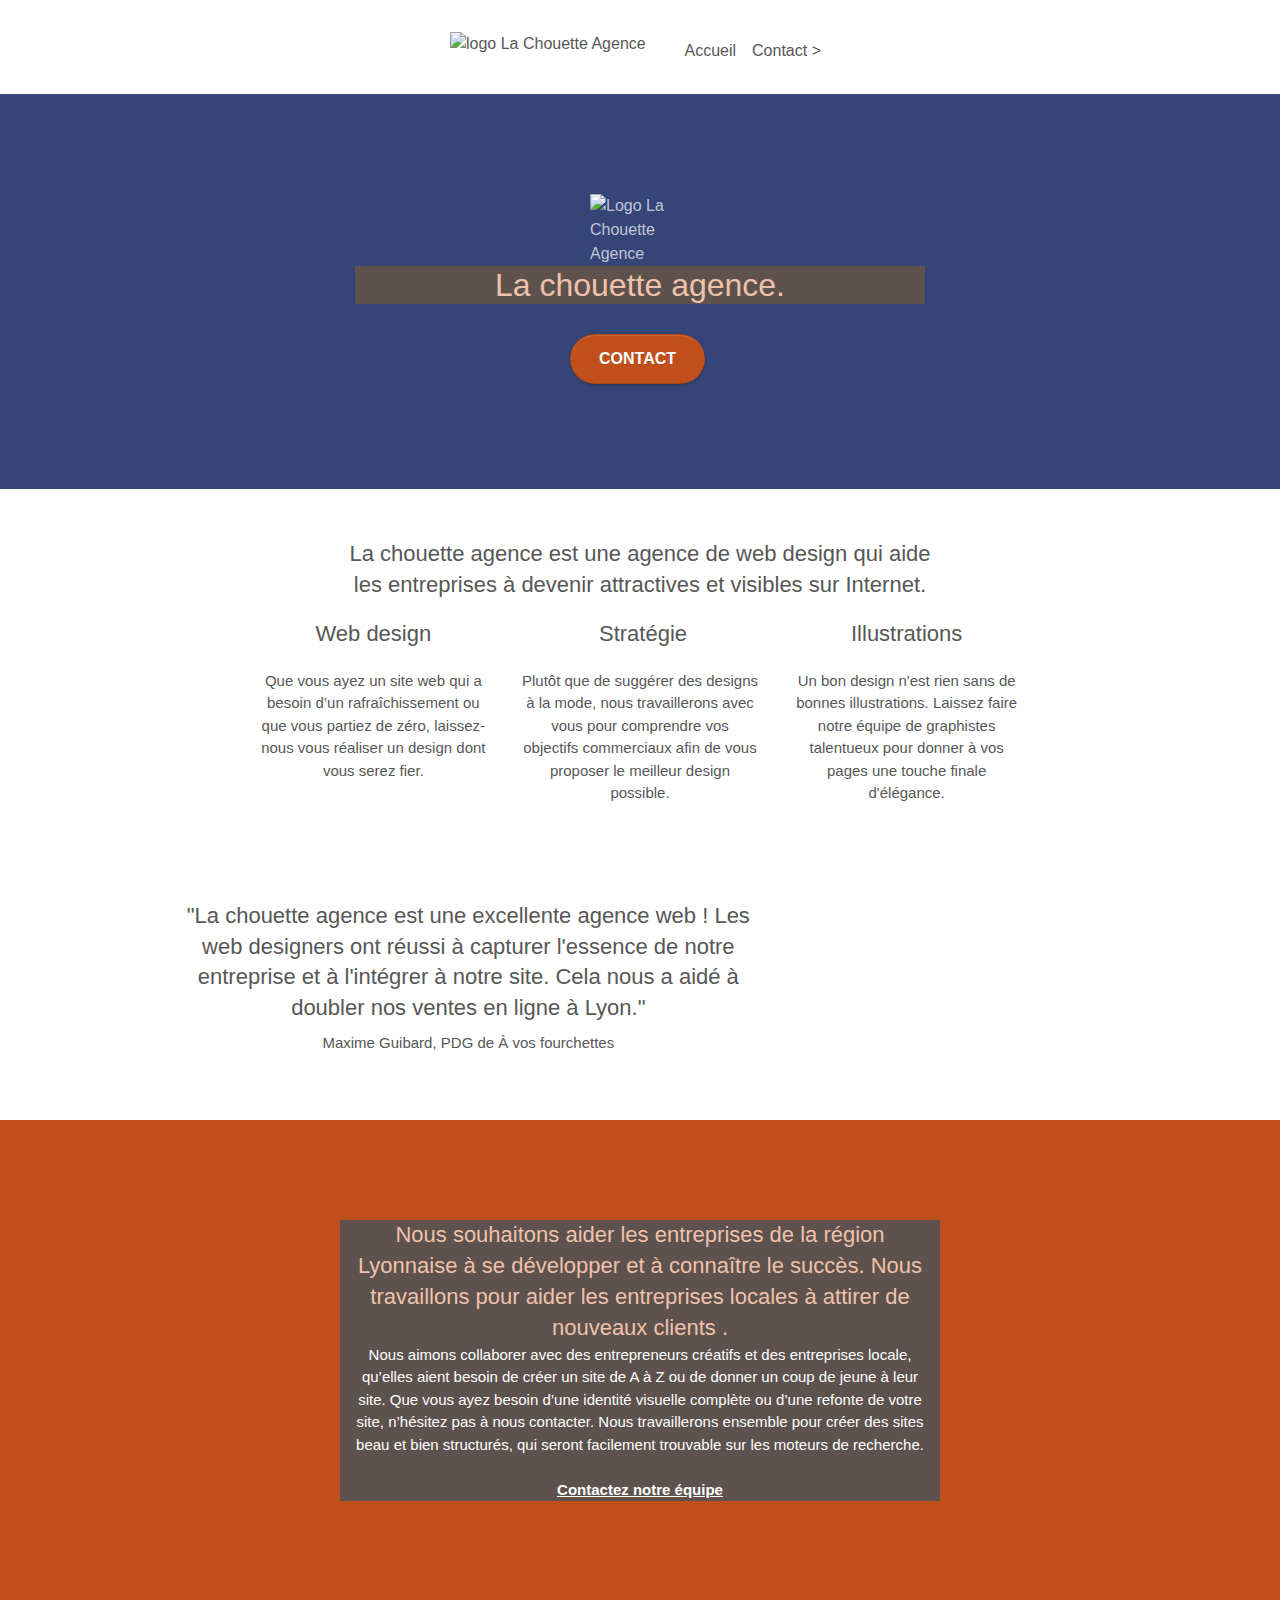
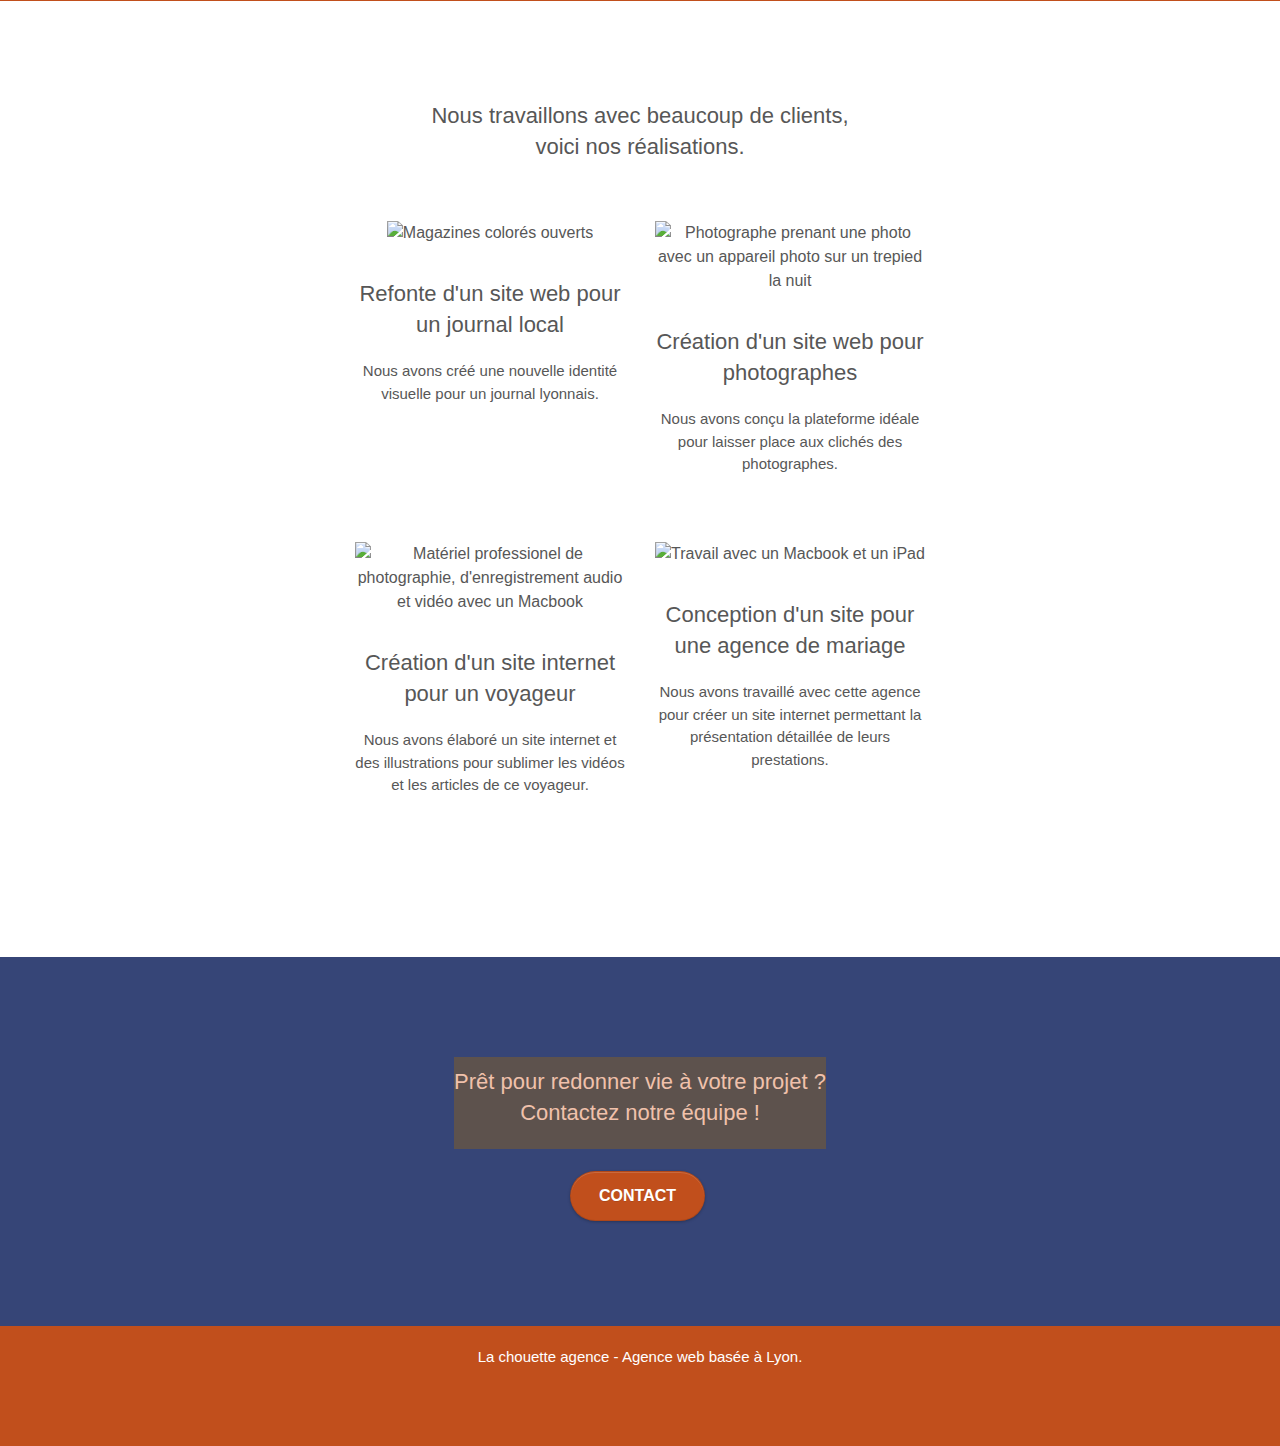
==== commit 596231d6: "Suppression CSS physique Bootstrap, rajout de la propriété font-display: swap; aux polices, recentra" ====
--- a/index.html
+++ b/index.html
@@ -11,10 +11,10 @@
 	<link rel="stylesheet" href="https://stackpath.bootstrapcdn.com/bootstrap/4.4.1/css/bootstrap.min.css" integrity="sha384-Vkoo8x4CGsO3+Hhxv8T/Q5PaXtkKtu6ug5TOeNV6gBiFeWPGFN9MuhOf23Q9Ifjh" crossorigin="anonymous">
 	<link rel="stylesheet" type="text/css" href="style.css">
 	<link rel="stylesheet" type="text/css" href="css/font-awesome.css">
-	<link rel="stylesheet" type="text/css" href="css/et-line.css">
-
-	<script src="https://code.jquery.com/jquery-3.4.1.slim.min.js" integrity="sha384-J6qa4849blE2+poT4WnyKhv5vZF5SrPo0iEjwBvKU7imGFAV0wwj1yYfoRSJoZ+n" crossorigin="anonymous"></script>
-	<script src="https://stackpath.bootstrapcdn.com/bootstrap/4.4.1/js/bootstrap.min.js" integrity="sha384-wfSDF2E50Y2D1uUdj0O3uMBJnjuUD4Ih7YwaYd1iqfktj0Uod8GCExl3Og8ifwB6" crossorigin="anonymous"></script>
+	<link rel="preload" type="text/css" href="css/et-line.css">
+
+	<script async src="https://code.jquery.com/jquery-3.4.1.slim.min.js" integrity="sha384-J6qa4849blE2+poT4WnyKhv5vZF5SrPo0iEjwBvKU7imGFAV0wwj1yYfoRSJoZ+n" crossorigin="anonymous"></script>
+	<script async src="https://stackpath.bootstrapcdn.com/bootstrap/4.4.1/js/bootstrap.min.js" integrity="sha384-wfSDF2E50Y2D1uUdj0O3uMBJnjuUD4Ih7YwaYd1iqfktj0Uod8GCExl3Og8ifwB6" crossorigin="anonymous"></script>
 
     <title>La Chouette Agence - Accueil</title>
 
@@ -218,7 +218,7 @@
 <!-- bloc-4-portfolio END -->
 
 <!-- bloc-5-cta -->
-<section aria-label="Footer">
+<section aria-label="Réassurance">
 	<div class="bloc bgc-dark-slate-blue bg-banniere d-bloc bloc-bg-texture" id="bloc-5-cta">
 		<div class="container bloc-lg">
 			<div class="row">
@@ -263,7 +263,7 @@
 						</div>
 						<div class="col-sm-3">
 							<div class="text-center">
-								<a class="social" href="Exercice/navbar.html" role="link"><span class="fa fa-instagram icon-md" role="img" aria-label="Instagram"></span></a>
+								<a class="social" href="index.html" role="link"><span class="fa fa-instagram icon-md" role="img" aria-label="Instagram"></span></a>
 							</div>
 						</div>
 					</div>
--- a/style.css
+++ b/style.css
@@ -539,6 +539,7 @@
 a[data-lightbox]:hover::before {
     content: "+";
     font-family: "HelveticaNeue-Light", "Helvetica Neue Light", "Helvetica Neue", Helvetica, Arial;
+    font-display: swap;
     font-size: 32px;
     width: 50px;
     height: 50px;
@@ -650,6 +651,7 @@
 .btn,
 a {
     font-family: "helvetica";
+    font-display: swap;
     font-weight: 400;
     color: #575757!important;
 }
@@ -692,6 +694,7 @@
 .h1 {
     font-size: 20px;
     font-family: "Open Sans";
+    font-display: swap;
 }
 
 .cta-hero {
@@ -770,6 +773,7 @@
 
 .bg-banniere-texte {
     background-color: #5d524d!important;
+    margin: auto;
 }
 
 .bold-link {
--- a/css/et-line.css
+++ b/css/et-line.css
@@ -4,6 +4,7 @@
     src: url(../fonts/et-line.eot?#iefix) format('embedded-opentype'), url(../fonts/et-line.woff) format('woff'), url(../fonts/et-line.ttf) format('truetype'), url(../fonts/et-line.svg#et-line) format('svg');
     font-weight: 400;
     font-style: normal
+    font-display: swap;
 }
 
 .et-icon-adjustments,
@@ -116,6 +117,7 @@
     -webkit-font-smoothing: antialiased;
     -moz-osx-font-smoothing: grayscale;
     display: inline-block
+    font-display: swap;
 }
 
 .et-icon-mobile:before {
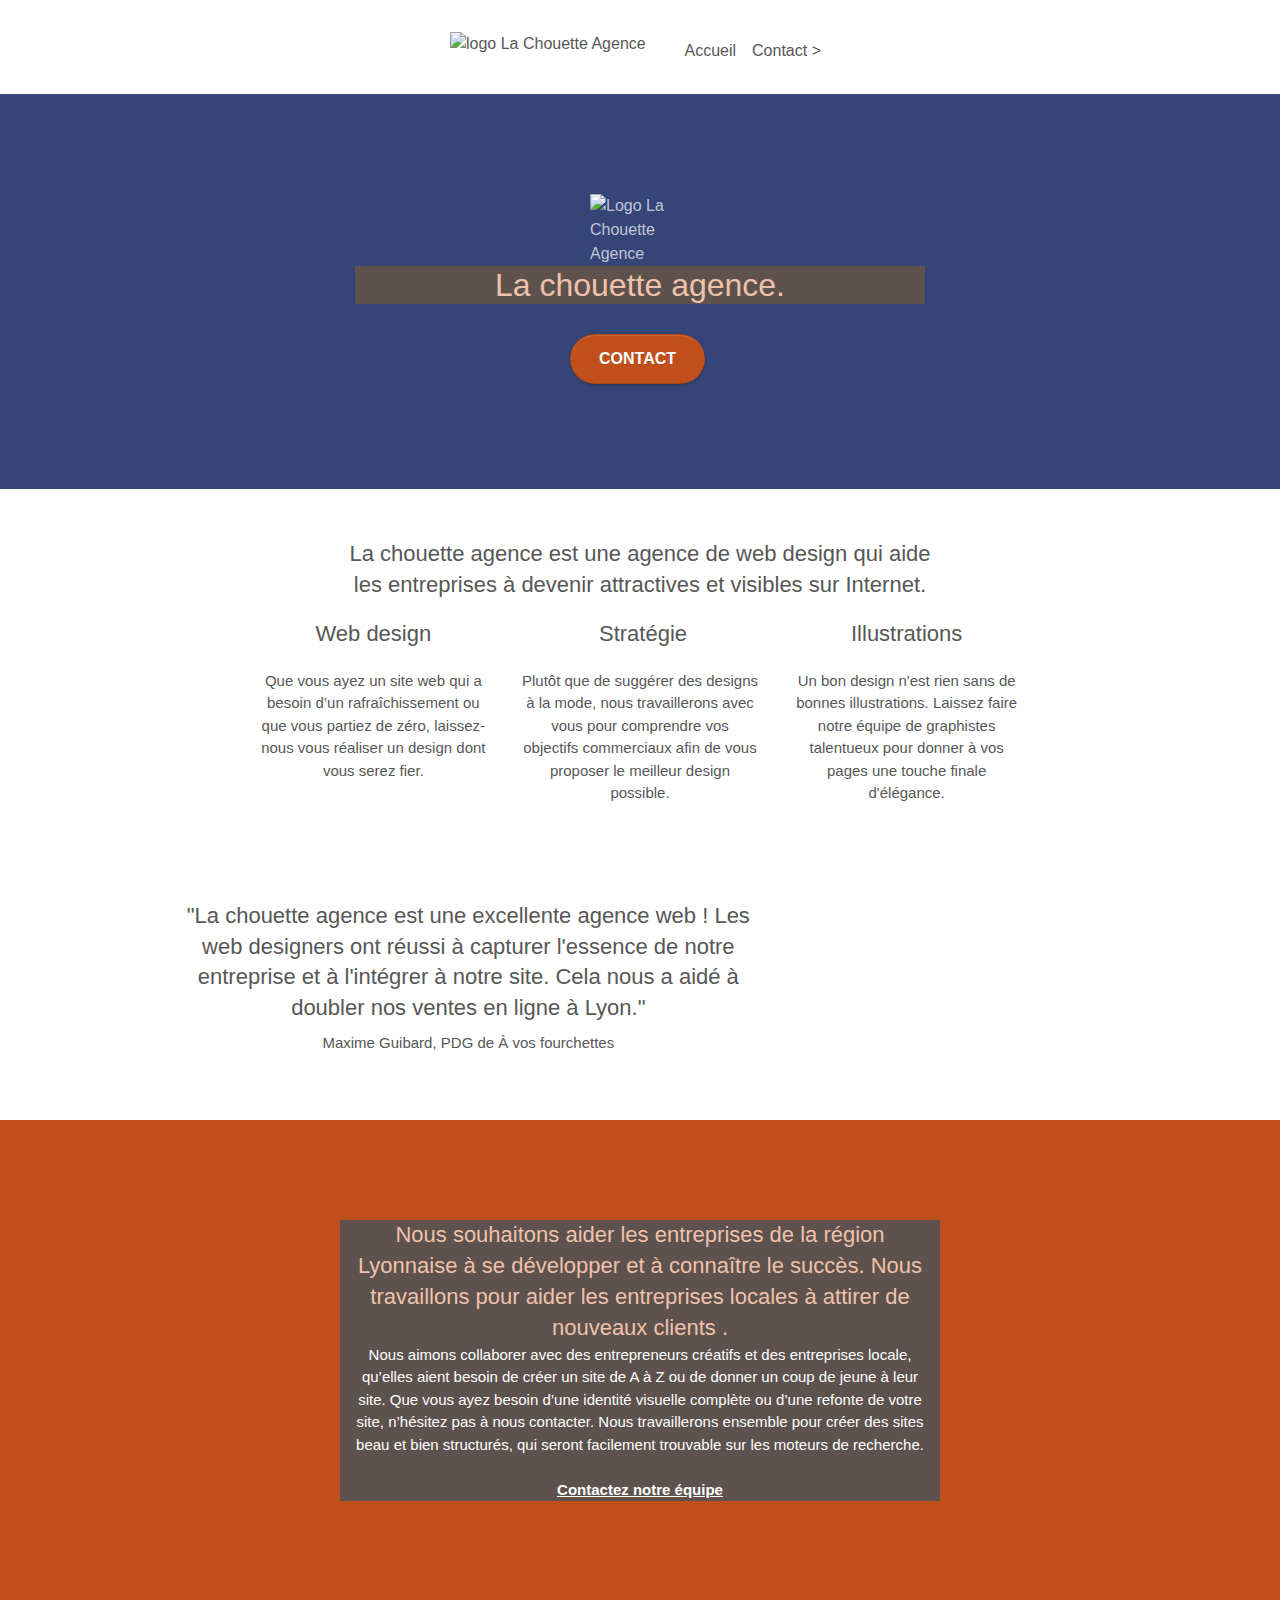
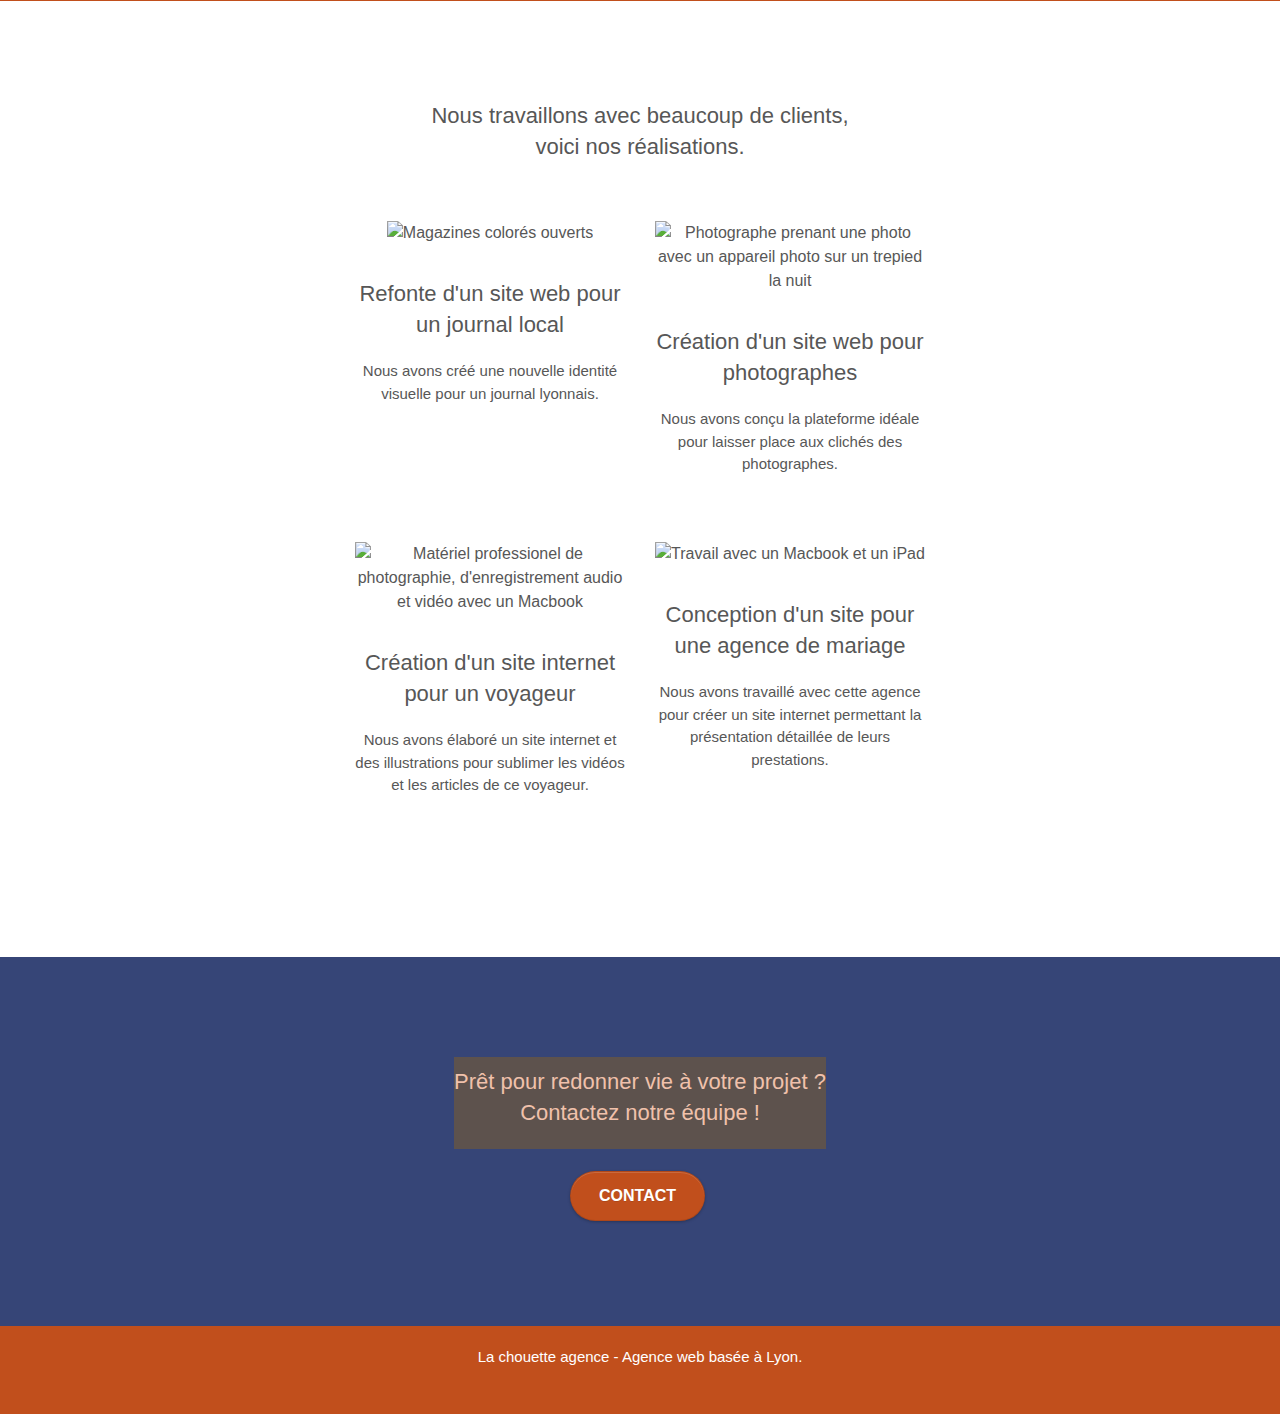
==== commit 2e63993e: "MAJ attribut async script" ====
--- a/index.html
+++ b/index.html
@@ -10,11 +10,11 @@
     
 	<link rel="stylesheet" href="https://stackpath.bootstrapcdn.com/bootstrap/4.4.1/css/bootstrap.min.css" integrity="sha384-Vkoo8x4CGsO3+Hhxv8T/Q5PaXtkKtu6ug5TOeNV6gBiFeWPGFN9MuhOf23Q9Ifjh" crossorigin="anonymous">
 	<link rel="stylesheet" type="text/css" href="style.css">
-	<link rel="stylesheet" type="text/css" href="css/font-awesome.css">
-	<link rel="preload" type="text/css" href="css/et-line.css">
-
-	<script async src="https://code.jquery.com/jquery-3.4.1.slim.min.js" integrity="sha384-J6qa4849blE2+poT4WnyKhv5vZF5SrPo0iEjwBvKU7imGFAV0wwj1yYfoRSJoZ+n" crossorigin="anonymous"></script>
-	<script async src="https://stackpath.bootstrapcdn.com/bootstrap/4.4.1/js/bootstrap.min.js" integrity="sha384-wfSDF2E50Y2D1uUdj0O3uMBJnjuUD4Ih7YwaYd1iqfktj0Uod8GCExl3Og8ifwB6" crossorigin="anonymous"></script>
+	<link rel="preload" as="style" href="css/font-awesome.css">
+	<link rel="preload" as="style" href="css/et-line.css">
+
+	<script src="https://code.jquery.com/jquery-3.4.1.slim.min.js" integrity="sha384-J6qa4849blE2+poT4WnyKhv5vZF5SrPo0iEjwBvKU7imGFAV0wwj1yYfoRSJoZ+n" crossorigin="anonymous" async></script>
+	<script src="https://stackpath.bootstrapcdn.com/bootstrap/4.4.1/js/bootstrap.min.js" integrity="sha384-wfSDF2E50Y2D1uUdj0O3uMBJnjuUD4Ih7YwaYd1iqfktj0Uod8GCExl3Og8ifwB6" crossorigin="anonymous" async></script>
 
     <title>La Chouette Agence - Accueil</title>
 
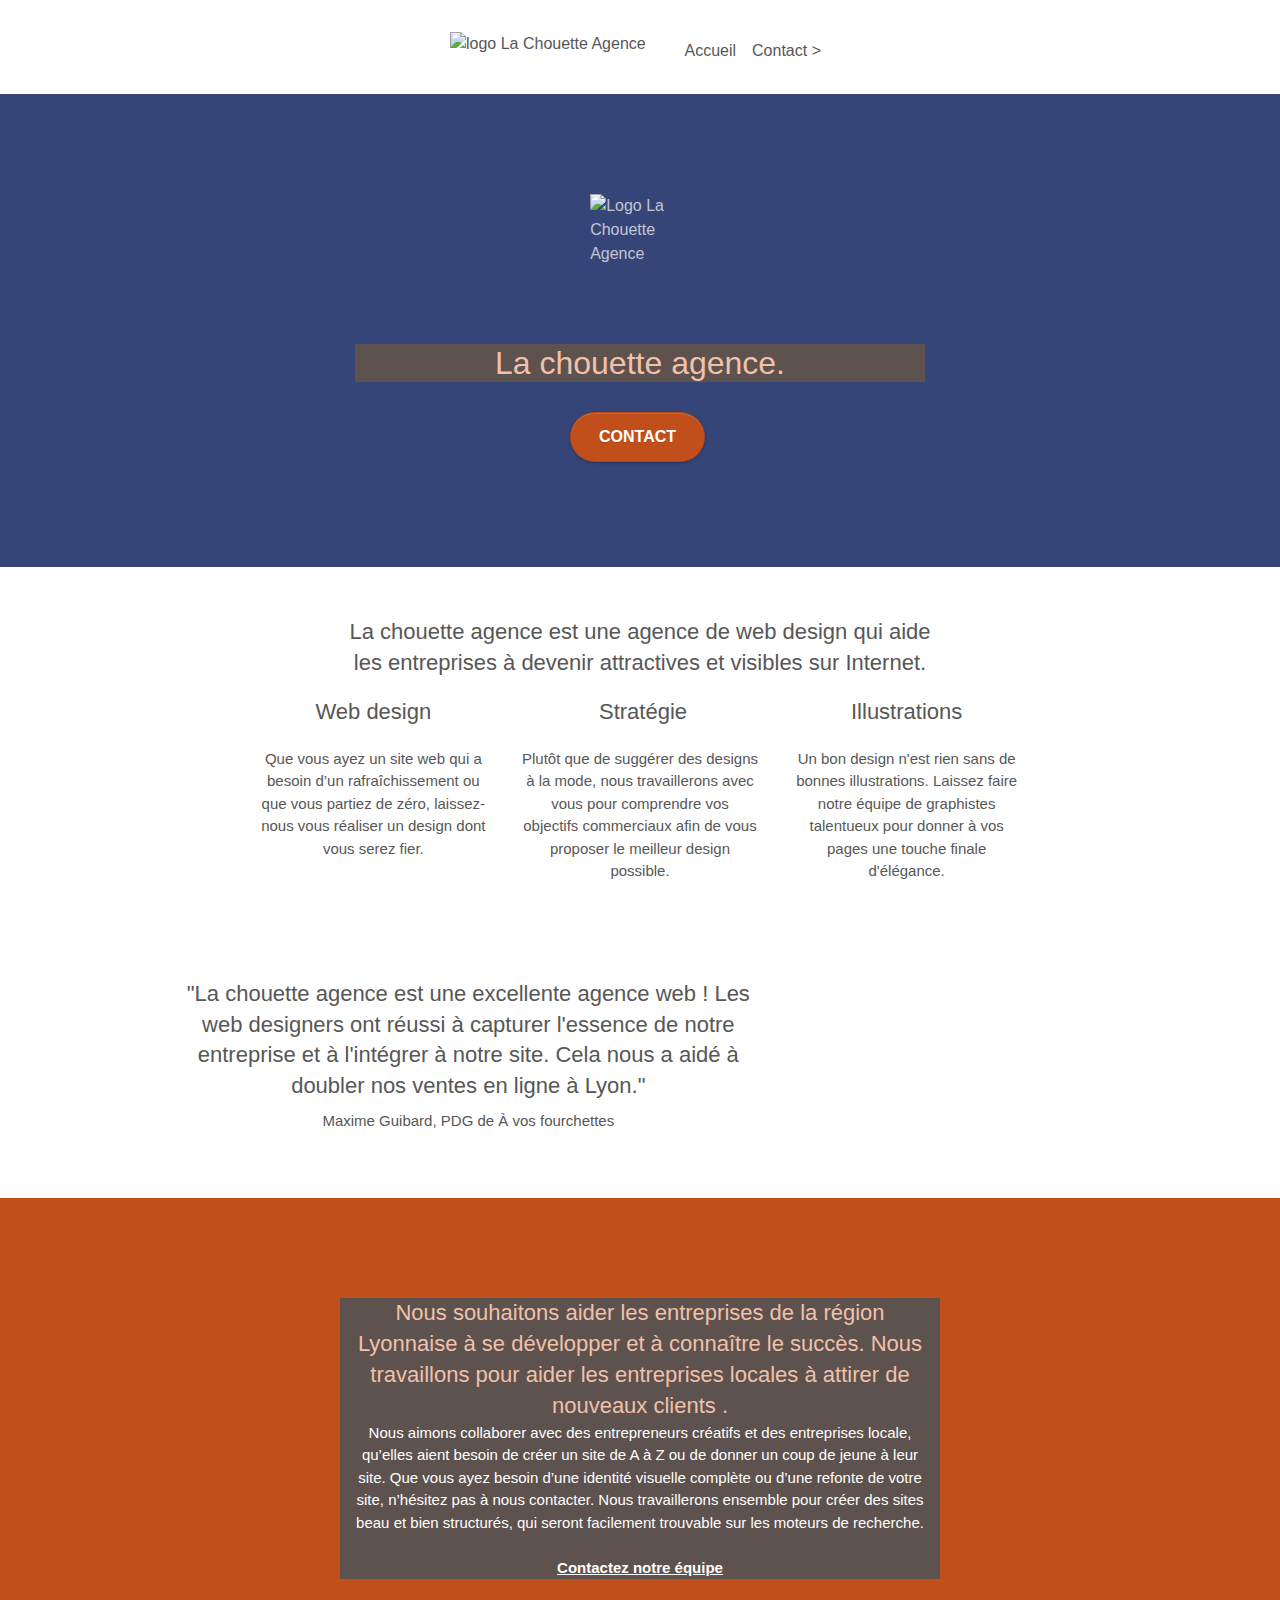
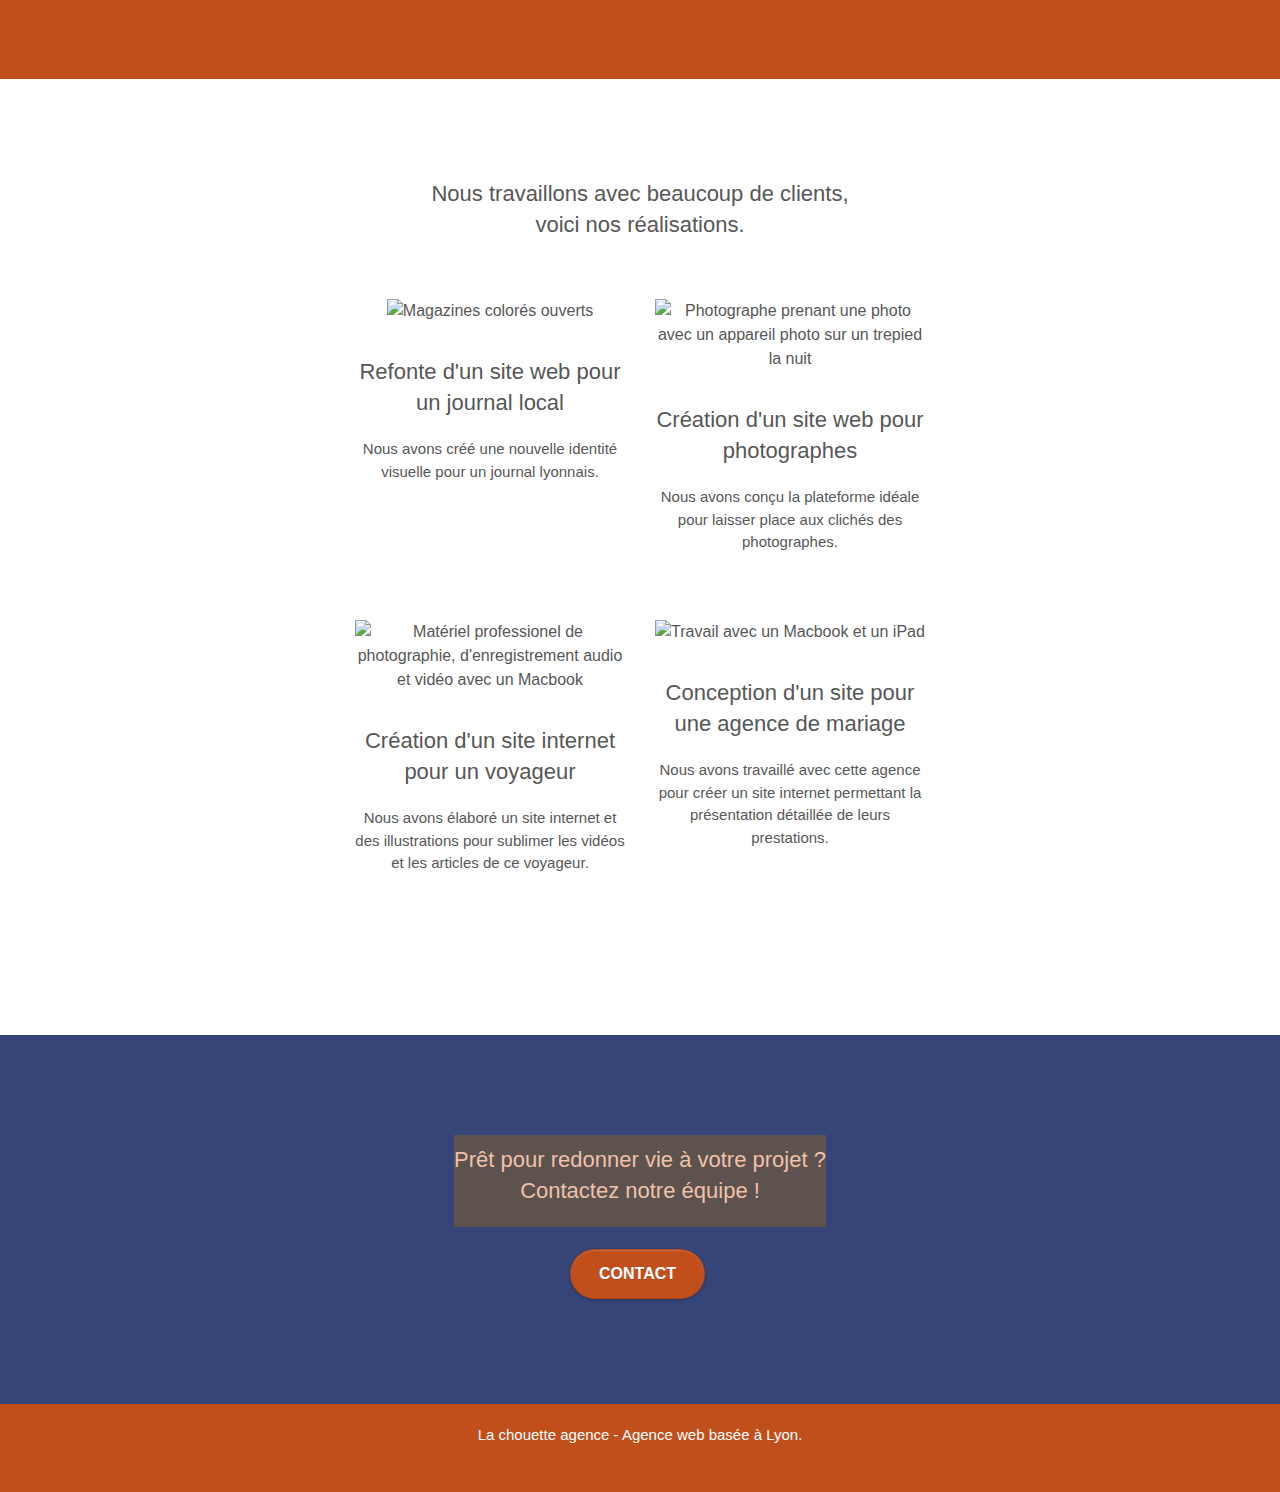
==== commit 68d78792: "Ajout attribut width et height au images" ====
--- a/index.html
+++ b/index.html
@@ -13,7 +13,7 @@
 	<link rel="preload" as="style" href="css/font-awesome.css">
 	<link rel="preload" as="style" href="css/et-line.css">
 
-	<script src="https://code.jquery.com/jquery-3.4.1.slim.min.js" integrity="sha384-J6qa4849blE2+poT4WnyKhv5vZF5SrPo0iEjwBvKU7imGFAV0wwj1yYfoRSJoZ+n" crossorigin="anonymous" async></script>
+	<script src="https://code.jquery.com/jquery-3.6.0.min.js" integrity="sha256-/xUj+3OJU5yExlq6GSYGSHk7tPXikynS7ogEvDej/m4="crossorigin="anonymous" asyn></script>
 	<script src="https://stackpath.bootstrapcdn.com/bootstrap/4.4.1/js/bootstrap.min.js" integrity="sha384-wfSDF2E50Y2D1uUdj0O3uMBJnjuUD4Ih7YwaYd1iqfktj0Uod8GCExl3Og8ifwB6" crossorigin="anonymous" async></script>
 
     <title>La Chouette Agence - Accueil</title>
@@ -31,7 +31,7 @@
 <!-- bloc-0 -->
 <header aria-label="Header">
 	<div id="logo">
-			<a href="index.html"><img src="img/la-chouette-agence-min.png" alt="logo La Chouette Agence" height="40" /></a>
+			<a href="index.html"><img src="img/la-chouette-agence-min.png" alt="logo La Chouette Agence" width="386" height="40" /></a>
 		</div>
 		<nav class="navbar navbar-light navbar-expand-sm">
 			<button class="navbar-toggler" type="button" data-toggle="collapse" data-target="#responsive" aria-expanded="true" aria-label="Toggle navigation">
@@ -58,7 +58,7 @@
 		<div class="container bloc-lg">
 			<div class="row tight-width-whitespace">
 				<div class="col-sm-12">
-					<img src="img/logo-min.png" class="center-block image-resize-mode" width="100" role="img" aria-label="Logo Chouette" alt="Logo La Chouette Agence" />
+					<img src="img/logo-min.png" class="center-block image-resize-mode" width="150" height="150" role="img" aria-label="Logo Chouette" alt="Logo La Chouette Agence" />
 					<div class="bg-banniere-texte">
 						<h1 class="text-center hero-bloc-text tc-white ">
 							La chouette agence.
@@ -174,7 +174,7 @@
 			</div>
 			<div class="row tight-width-whitespace portfolio-row">
 				<div class="col-sm-6">
-					<a href="#" data-lightbox="img/1.jpg" data-gallery-id="gallery-1" data-caption="Refonte d'un site web pour un journal local" data-frame="snapshot-lb"><img src="img/1-min.jpg" role="img" alt="Magazines colorés ouverts" class="img-responsive portfolio-thumb" /></a>
+					<a href="#" data-lightbox="img/1.jpg" data-gallery-id="gallery-1" data-caption="Refonte d'un site web pour un journal local" data-frame="snapshot-lb"><img class="portphoto" src="img/1-min.jpg" width="270" height="270" role="img" alt="Magazines colorés ouverts" class="img-responsive portfolio-thumb" /></a>
 					<h2 class="mg-md text-center">
 						Refonte d'un site web pour un journal local
 					</h2>
@@ -183,7 +183,7 @@
 					</p>
 				</div>
 				<div class="col-sm-6">
-					<a href="#" data-lightbox="img/2-min.jpg" data-gallery-id="gallery-1" data-caption="Création d'un site web pour photographes" data-frame="snapshot-lb"><img src="img/2-min.jpg" class="img-responsive portfolio-thumb" role="img" alt="Photographe prenant une photo avec un appareil photo sur un trepied la nuit" /></a>
+					<a href="#" data-lightbox="img/2-min.jpg" data-gallery-id="gallery-1" data-caption="Création d'un site web pour photographes" data-frame="snapshot-lb"><img class="portphoto"src="img/2-min.jpg" width="270" height="270" class="img-responsive portfolio-thumb" role="img" alt="Photographe prenant une photo avec un appareil photo sur un trepied la nuit" /></a>
 					<h2 class="mg-md text-center">
 						Création d'un site web pour photographes
 					</h2>
@@ -194,7 +194,7 @@
 			</div>
 			<div class="row tight-width-whitespace portfolio-row">
 				<div class="col-sm-6">
-					<a href="#" data-lightbox="img/3-min.jpg" data-gallery-id="gallery-1" data-caption="Création d'un site internet pour un voyageur" data-frame="snapshot-lb"><img src="img/3-min.jpg" class="img-responsive portfolio-thumb" role="img" alt="Matériel professionel de photographie, d'enregistrement audio et vidéo avec un Macbook"/></a>
+					<a href="#" data-lightbox="img/3-min.jpg" data-gallery-id="gallery-1" data-caption="Création d'un site internet pour un voyageur" data-frame="snapshot-lb"><img class="portphoto"src="img/3-min.jpg" width="270" height="270" class="img-responsive portfolio-thumb" role="img" alt="Matériel professionel de photographie, d'enregistrement audio et vidéo avec un Macbook"/></a>
 					<h2 class="mg-md text-center">
 						Création d'un site internet pour un voyageur
 					</h2>
@@ -203,7 +203,7 @@
 					</p>
 				</div>
 				<div class="col-sm-6">
-					<a href="#" data-lightbox="img/4-min.jpg" data-gallery-id="gallery-1" data-caption="Conception d'un site pour une agence de mariage" data-frame="snapshot-lb"><img src="img/4-min.jpg" class="img-responsive portfolio-thumb" role="img" alt="Travail avec un Macbook et un iPad" /></a>
+					<a href="#" data-lightbox="img/4-min.jpg" data-gallery-id="gallery-1" data-caption="Conception d'un site pour une agence de mariage" data-frame="snapshot-lb"><img class="portphoto"src="img/4-min.jpg" width="270" height="270" class="img-responsive portfolio-thumb" role="img" alt="Travail avec un Macbook et un iPad" /></a>
 					<h2 class="mg-md text-center">
 						Conception d'un site pour une agence de mariage
 					</h2>
--- a/style.css
+++ b/style.css
@@ -757,6 +757,12 @@
     margin-bottom: 24px;
 }
 
+.portphoto {
+    width: 100%;
+    height: auto;
+    margin-bottom: 24px;
+}
+
 .portfolio-row {
     margin-bottom: 44px;
     margin-top: 50px;
@@ -838,6 +844,10 @@
 
 .bg-banniere {
     background-image: url("img/la-chouette-agence-banniere-min.jpg");
+}
+
+.bg-banniere img {
+    width: 17.5%;
 }
 
 .bg-presentation {
@@ -860,6 +870,11 @@
 #logo {
     padding-top: 31px;
     margin-left: 450px;
+}
+
+#logo img {
+    width: 214px;
+    height: auto;
 }
 
 .navbar {
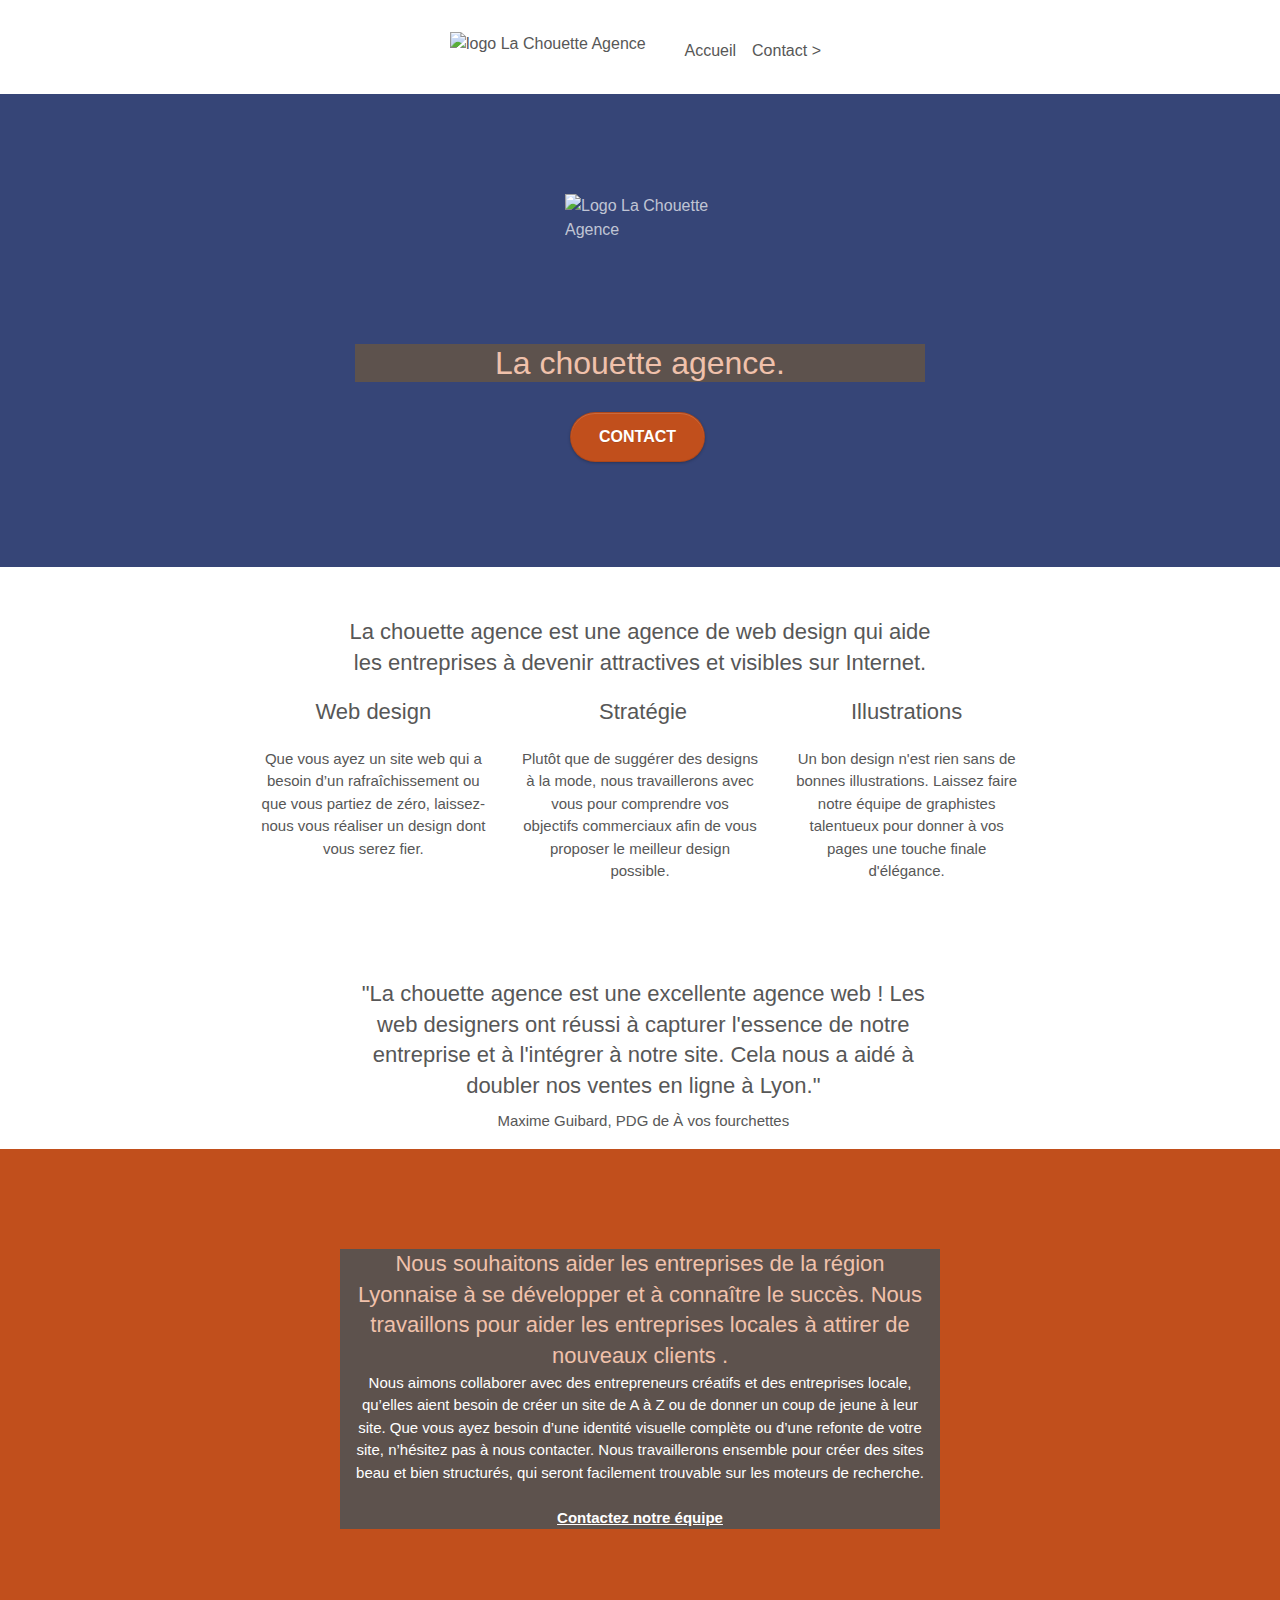
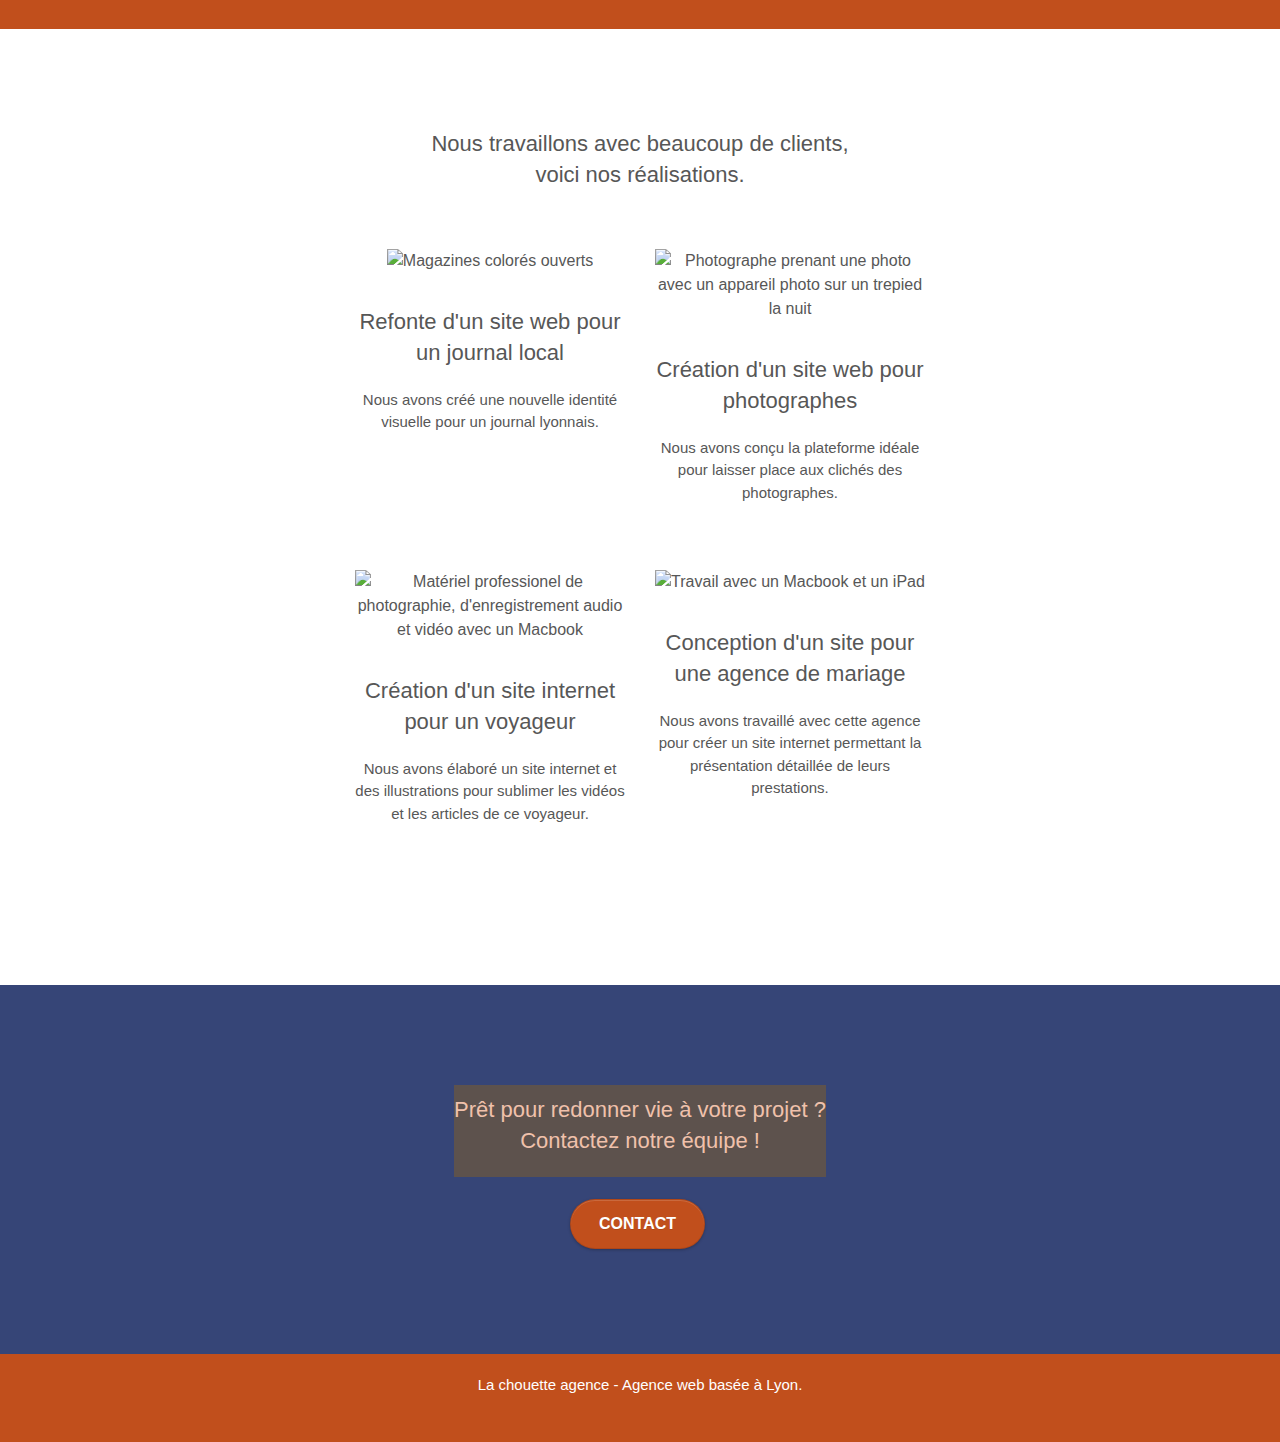
==== commit 6f032656: "Mise en page citation" ====
--- a/index.html
+++ b/index.html
@@ -77,7 +77,7 @@
 <!-- bloc-2-services -->
 <section aria-label="Service">
 	<div class="bloc bgc-white l-bloc" id="bloc-2-services">
-		<div class="container bloc-md">
+		<div id="serviceContainer" class="container bloc-md">
 			<div class="row">
 				<div class="col-sm-12 text-center">
 					<h2>
@@ -122,7 +122,7 @@
 				</div>
 			</div>
 			<div class="row voffset-lg voffset">
-				<div class="col-xs-12 col-md-8 col-md-offset-2 text-center">
+				<div id="citation" class="col-xs-12 col-md-8 col-md-offset-2 text-center">
 					<h2 aria-label="Citation">
 					"La chouette agence est une excellente agence web ! Les <br>
 					web designers ont réussi à capturer l'essence de notre <br>
@@ -142,7 +142,7 @@
 <!-- bloc-2-services END -->
 
 <!-- bloc-3-what-i-do -->
-<section role="banner" aria-label="Qu'est-ce que je fais?">
+<section class="mb" role="banner" aria-label="Qu'est-ce que je fais?">
 	<div class="bloc tc-white bgc-atomic-tangerine bg-presentation d-bloc bloc-bg-texture b-parallax" id="bloc-3-what-i-do">
 		<div class="container bloc-lg">
 			<div class="row tight-width-whitespace">
--- a/style.css
+++ b/style.css
@@ -846,10 +846,6 @@
     background-image: url("img/la-chouette-agence-banniere-min.jpg");
 }
 
-.bg-banniere img {
-    width: 17.5%;
-}
-
 .bg-presentation {
     background-image: url("img/image-de-presentation-min.jpg");
 }
@@ -881,6 +877,19 @@
     justify-content: flex-end!important;
     padding-top: 31px!important;
     margin-right: 435px;
+}
+
+#serviceContainer {
+    position: relative!important;
+}
+
+#citation {
+    position: absolute!important;
+    left: 170px;
+}
+
+.mb {
+    margin-top: 120px;
 }
 
 @media (max-width: 1024px) {
